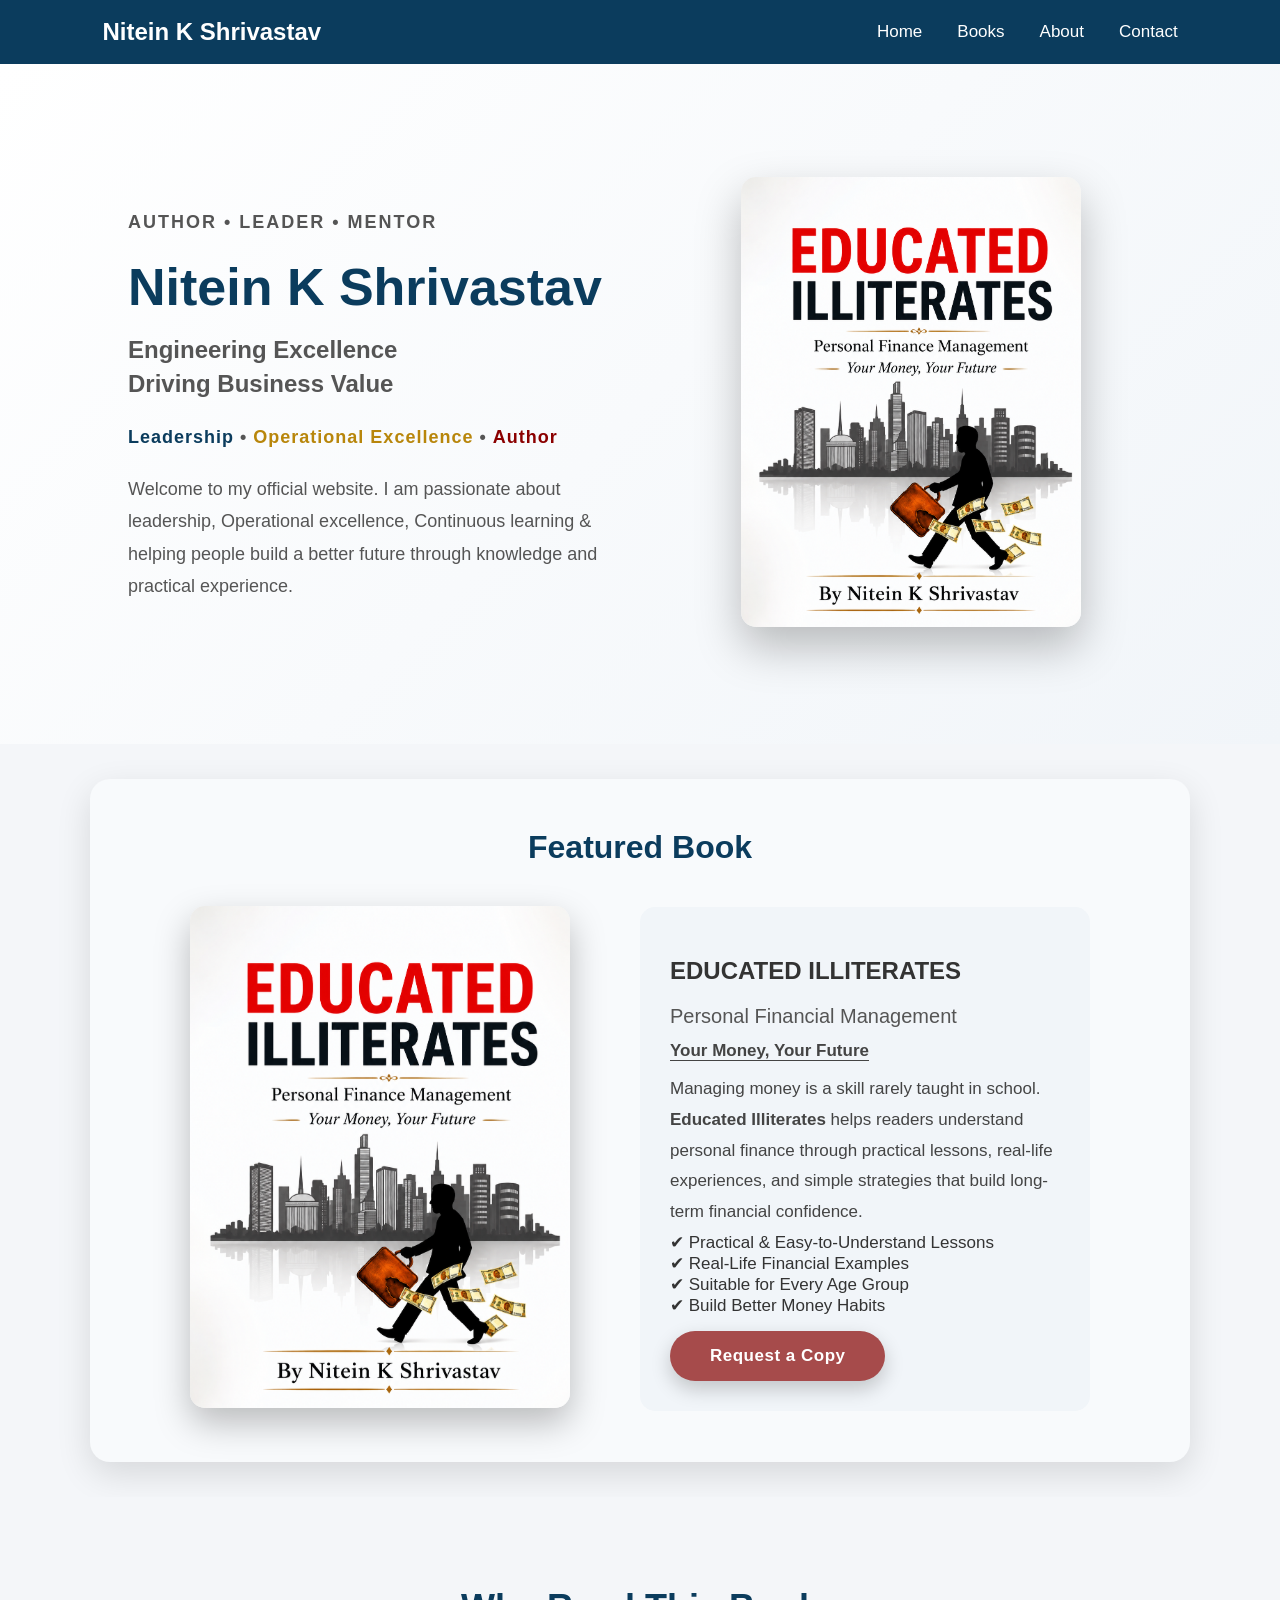
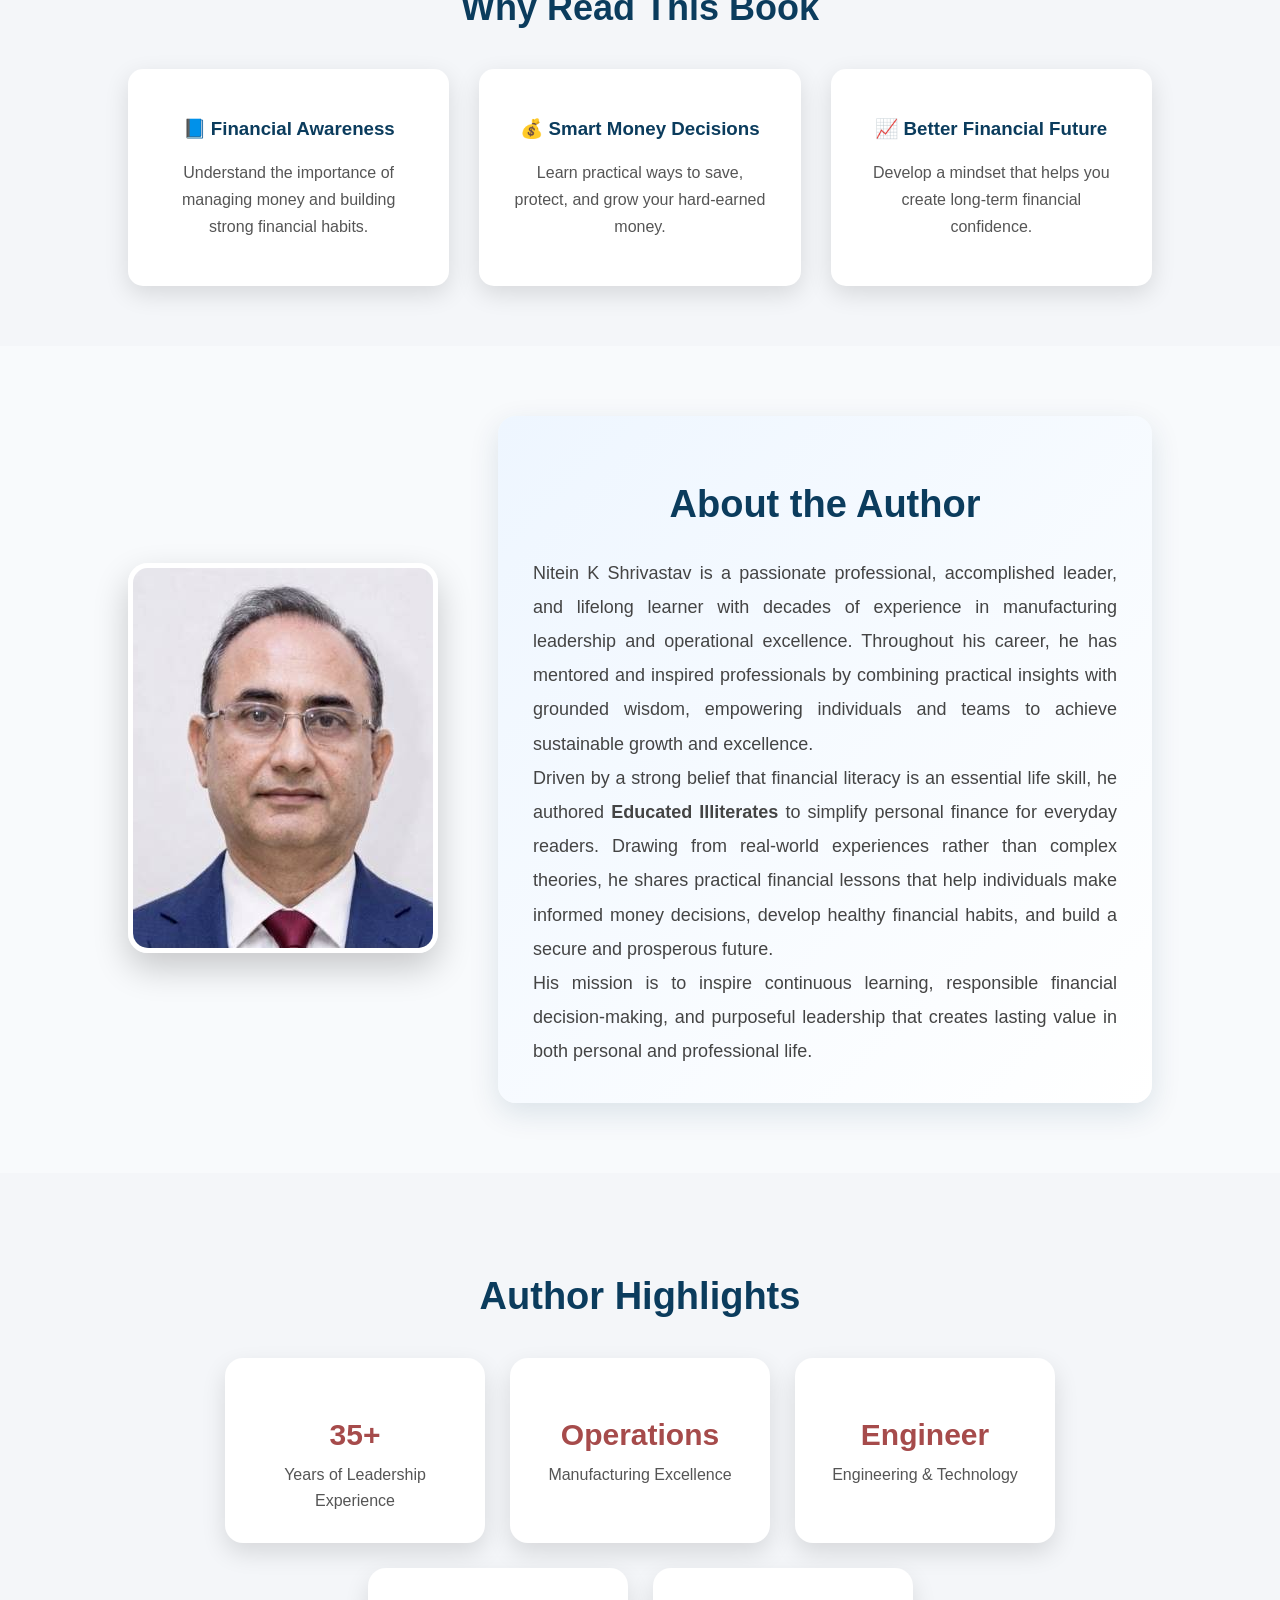
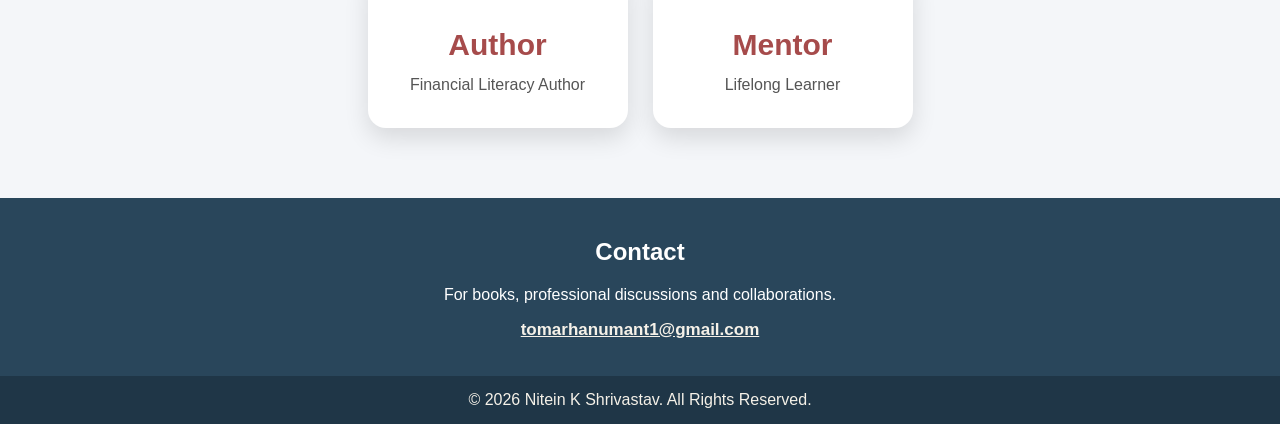
==== index.html @ b0cabf7c "Update request copy form and auto response" ====
<!DOCTYPE html>
<html lang="en">
<head>
<meta charset="UTF-8">
<meta name="viewport" content="width=device-width, initial-scale=1.0">

<title>Nitein K Shrivastav | Author Website</title>

<link rel="stylesheet" href="style.css">

</head>

<body>

<nav class="navbar">

    <div class="logo">
        <strong>Nitein K Shrivastav</strong>
    </div>

    <ul class="nav-links">
<li><a href="#home">Home</a></li>
<li><a href="#book">Books</a></li>
<li><a href="#about">About</a></li>
<li><a href="#contact">Contact</a></li>
    </ul>

</nav>


<section id="home" class="hero">

    <div class="hero-text">

        <p class="tagline">AUTHOR • LEADER • MENTOR</p>

        <h2>Nitein K Shrivastav</h2>

       <h3 class="hero-subtitle">
Engineering Excellence<br>
Driving Business Value
</h3>

<p class="hero-tags">
<span class="leadership">Leadership</span> • 
<span class="operations">Operational Excellence</span> • 
<span class="author">Author</span>
</p>

        <p>
            Welcome to my official website. I am passionate about leadership,
            Operational excellence, Continuous learning & helping people
            build a better future through knowledge and practical experience.
        </p>

    </div>

    <div class="hero-image">

        <img src="book-cover.png" alt="Educated Illiterates Book Cover">

    </div>

</section>


<section id="book" class="book-section">

<h2 class="featured-title">Featured Book</h2>

<div class="book-container">

<div class="book-image">
<img src="book-cover.png" alt="Educated Illiterates Book Cover">
</div>

<div class="book-content">

<h2>EDUCATED ILLITERATES</h2>

<h3>Personal Financial Management</h3>

<p class="book-tagline">
Your Money, Your Future
</p>

<p class="book-description">
Managing money is a skill rarely taught in school. <strong>Educated Illiterates</strong> helps readers understand personal finance through practical lessons, real-life experiences, and simple strategies that build long-term financial confidence.
</p>

<ul class="book-benefits">

<li>✔ Practical & Easy-to-Understand Lessons</li>

<li>✔ Real-Life Financial Examples</li>

<li>✔ Suitable for Every Age Group</li>

<li>✔ Build Better Money Habits</li>

</ul>

<button type="button" onclick="document.getElementById('copyRequestForm').style.display='block'">
    Request a Copy
</button>

<form id="copyRequestForm" action="https://formspree.io/f/xqpzeqqw" method="POST" class="copy-request-form">

    <h3>Request a Copy</h3>


    <label for="name">Your Name</label>
    <input type="text" id="name" name="name" required>

    <label for="email">Email Address</label>
    <input type="email" id="email" name="email" required>

    <label for="message">Message</label>
    <textarea id="message" name="message" rows="4"></textarea>

    <button type="submit">Submit Request</button>

</form>

    <div id="copySuccess" class="copy-success">
    Thank you for your request. I’ll get back to you shortly.
</div>

</div>

</div>
</section>  



<section class="why-book">

<h2>Why Read This Book</h2>

<div class="why-container">

<div class="why-card">
<h3>📘 Financial Awareness</h3>
<p>
Understand the importance of managing money and building strong financial habits.
</p>
</div>

<div class="why-card">
<h3>💰 Smart Money Decisions</h3>
<p>
Learn practical ways to save, protect, and grow your hard-earned money.
</p>
</div>

<div class="why-card">
<h3>📈 Better Financial Future</h3>
<p>
Develop a mindset that helps you create long-term financial confidence.
</p>
</div>

</div>

</section>

<section id="about" class="about">

<div class="about-container">

<div class="about-image">
<img src="author-photo.png" alt="Nitein K Shrivastav - Author">
</div>

<div class="about-content">

<h2>About the Author</h2>

<p>
Nitein K Shrivastav is a passionate professional, accomplished leader, and lifelong learner with decades of experience in manufacturing leadership and operational excellence. Throughout his career, he has mentored and inspired professionals by combining practical insights with grounded wisdom, empowering individuals and teams to achieve sustainable growth and excellence.
</p>

<p>
Driven by a strong belief that financial literacy is an essential life skill, he authored <strong>Educated Illiterates</strong> to simplify personal finance for everyday readers. Drawing from real-world experiences rather than complex theories, he shares practical financial lessons that help individuals make informed money decisions, develop healthy financial habits, and build a secure and prosperous future.
</p>

<p>
His mission is to inspire continuous learning, responsible financial decision-making, and purposeful leadership that creates lasting value in both personal and professional life.
</p>

</div>

</div>


</section>

<section class="highlights">

<h2>Author Highlights</h2>

<div class="highlight-container">

<div class="highlight-card">
<h3>35+</h3>
<p>Years of Leadership Experience</p>
</div>

<div class="highlight-card">
<h3>Operations</h3>
<p>Manufacturing Excellence</p>
</div>

<div class="highlight-card">
<h3>Engineer</h3>
<p>Engineering & Technology</p>
</div>

<div class="highlight-card">
<h3>Author</h3>
<p>Financial Literacy Author</p>
</div>

<div class="highlight-card">
<h3>Mentor</h3>
<p>Lifelong Learner</p>
</div>

</div>

</section>

<section id="contact" class="contact">

<h2>Contact</h2>

<p>
For books, professional discussions and collaborations.
</p>
<p>
    <a href="mailto:tomarhanumant1@gmail.com" class="contact-email">
        tomarhanumant1@gmail.com
    </a>
</p>
</section>


<footer>
© 2026 Nitein K Shrivastav. All Rights Reserved.
</footer>

<script>
const form = document.getElementById("copyRequestForm");
const successMessage = document.getElementById("copySuccess");

form.addEventListener("submit", async function(event) {
    event.preventDefault();

    const response = await fetch(form.action, {
        method: "POST",
        body: new FormData(form),
        headers: {
            "Accept": "application/json"
        }
    });

if (response.ok) {
    form.reset();
    form.style.display = "none";
    successMessage.style.display = "block";
}
});
</script>

</body>
</html>
---- style.css ----
body {
    overflow-x: hidden;
    font-family: Arial, sans-serif;
    margin: 0;
    background: #f4f6f9;
    color: #333;
}
/* Navigation Bar */

.navbar{
    display:flex;
    justify-content:space-between;
    align-items:center;
    padding:18px 8%;
    background:#0B3C5D;
    position:sticky;
    top:0;
    z-index:1000;
}

.logo{
    color:white;
    font-size:24px;
    font-weight:bold;
}

.nav-links{
    display:flex;
    list-style:none;
    gap:35px;
    margin:0;
    padding:0;
}

.nav-links a{
    color:white;
    text-decoration:none;
    font-size:17px;
    transition:.3s;
}

.nav-links a:hover{
    color:#FFD166;
}
@media (max-width: 768px) {

    .navbar {
        padding: 12px 18px;
    }

    .logo {
        font-size: 18px;
    }

    .nav-links {
        gap: 12px;
    }

    .nav-links a {
        font-size: 14px;
    }

}
header {
    background: #0B3C5D;
    color: white;
    padding: 35px 20px;
    text-align: center;
}

header h1 {
    font-size: 38px;
    margin: 0;
}

header p {
    font-size: 18px;
}

.hero{
    display:flex;
    align-items:center;
    justify-content:space-between;
    padding:80px 10%;
    gap:60px;
    background:linear-gradient(135deg,#ffffff,#f1f5f9);
    min-height:520px;
}

.hero-text{
    flex:1;
}

.hero-image{
    flex:1;
    text-align:center;
}

.hero-image img{
    width:340px;
    max-width:100%;
    border-radius:15px;
    box-shadow:0 20px 45px rgba(0,0,0,0.25);
    transition:0.3s;
}

.hero-image img:hover{
    transform:translateY(-8px);
}

@media (max-width: 768px) {

    .hero {
        flex-direction: column;
        padding: 50px 20px;
        gap: 30px;
    }

    .hero-image {
        width: 100%;
        display: block;
    }

    .hero-image img {
        width: 280px;
        max-width: 90%;
    }
    .hero h2 {
    font-size: 30px !important;
}
    
    .hero-subtitle {
    font-size: 16px;
    }
    
    .hero p {
    font-size: 12px;
    line-height: 1.6;
    }

}

.tagline{
    color:#B8860B;
    font-weight:bold;
    letter-spacing:2px;
    font-size:14px;
}

.hero h2{
    font-size:52px;
    color:#0B3C5D;
    margin:15px 0;
    font-weight:800;
    line-height:1.2;
}

.hero-subtitle{
    font-size:28px;
    color:#555;
    line-height:1.4;
    margin:15px 0;
    font-weight:600;
}

.hero h3{
    font-size:24px;
    color:#555;
    margin-bottom:20px;
}

.hero p{
    font-size:18px;
    line-height:1.8;
    color:#555;
    max-width:650px;
}

.hero-tags{
    color:#222;
    font-size:18px;
    font-weight:800;
    margin:20px 0;
    letter-spacing:1px;
}
.leadership{
    color:#0B3C5D;
    font-weight:bold;
}

.operations{
    color:#B8860B;
    font-weight:bold;
}

.author{
    color:#8B0000;
    font-weight:bold;
}
.hero button{
    margin-top:25px;
}

.book-section {
    background:#f8fafc;
    margin:35px auto;
    padding:50px;
    max-width:1000px;
    border-radius:20px;
    box-shadow:0 12px 35px rgba(0,0,0,0.12);
}
.featured-title{
    text-align:center;
    color:#0B3C5D;
    font-size:32px;
    margin:0 0 40px 0;
}
.featured-title{
    width:100%;
}
.book-container{
    display:flex;
    align-items:center;
    justify-content:space-between;
    gap:70px;
    max-width:900px;
    margin:0 auto;
}
.book-image{
    flex:0 0 380px;
    text-align:center;
}
.book-content{
    flex:1;
    max-width:500px;
    background:#f1f5f9;
    padding:30px;
    border-radius:15px;
}
.featured-label{
    color:#B8860B;
    font-size:15px;
    font-weight:700;
    letter-spacing:3px;
    text-transform:uppercase;
    margin-bottom:10px;
}

.book-section h3{
    font-size:20px;
    color:#555;
    font-weight:500;
    margin-bottom:1px;
}

.book-tagline{
    text-decoration: underline;
    text-underline-offset: 4px;
    font-weight:600;
    color:#A64B4B;
}
.book-section p{
    font-size:17px;
    line-height:1.8;
    color:#444;
    text-align:left;
    margin:8px 0 5px 0;
}

.why-book{
    padding:60px 10%;
    text-align:center;
    background:#f4f6f9;
}

.why-book h2{
    color:#0B3C5D;
    font-size:36px;
    margin-bottom:40px;
}

.why-container{
    display:flex;
    gap:30px;
    justify-content:center;
}

.why-card{
    background:white;
    padding:30px;
    border-radius:15px;
    box-shadow:0 8px 25px rgba(0,0,0,0.12);
    flex:1;
}

.why-card h3{
    color:#0B3C5D;
}

.why-card p{
    color:#555;
    line-height:1.7;
}

@media(max-width:768px){

    .why-container,
    .book-container,
    .about-container{
        flex-direction:column;
    }

    .book-section{
        margin:30px 15px;
        padding:25px 15px;
    }

    .book-container{
        gap:30px;
        max-width:100%;
    }

    .book-image{
        flex:0 0 auto;
        width:100%;
    }

    .book-section img{
        width:100%;
        max-width:300px;
    }

    .book-content{
        width:100%;
        box-sizing:border-box;
        padding:20px;
    }

    .featured-title{
        font-size:26px;
        margin-bottom:25px;
    }

}
.book-section img {
    width:430px;
    max-width:100%;
    border-radius:15px;
    box-shadow:0 15px 35px rgba(0,0,0,0.25);
}
@media(max-width:600px){

    .book-section img{
        width:280px;
        max-width:100%;
    }

}
.copy-request-form {
    display: none;
    margin-top: 25px;
    background: #ffffff;
    padding: 25px;
    border-radius: 15px;
    box-shadow: 0 8px 25px rgba(0,0,0,0.10);
    text-align: left;
}
.copy-success {
    display: none;
    text-align: center;
    color: #0B3C5D;
    font-weight: 600;
    line-height: 1.6;
    max-width: 320px;
    margin: 0 auto 20px auto;
}

.copy-request-form h3 {
    color: #0B3C5D;
    margin-top: 0;
    margin-bottom: 20px;
    text-align: center;
}

.copy-request-form label {
    display: block;
    margin-top: 12px;
    margin-bottom: 6px;
    font-weight: 600;
    color: #333;
}

.copy-request-form input,
.copy-request-form textarea {
    width: 100%;
    padding: 10px;
    border: 1px solid #ccc;
    border-radius: 8px;
    font-size: 16px;
    box-sizing: border-box;
}

.copy-request-form textarea {
    resize: vertical;
}

.copy-request-form button {
    margin-top: 18px;
    padding: 12px 30px;
    background: #A64B4B;
    color: white;
    border: none;
    border-radius: 25px;
    font-size: 16px;
    font-weight: bold;
    cursor: pointer;
}

.book-benefits{
    list-style:none;
    padding:0;
    margin:0;
}

.book-benefits li{
    padding:0px 0;
    color:#333;
    font-size:17px;
    font-weight:500;
}
.book-benefits li:first-child {
    padding-top: 0;
}

button {
    margin-top:15px;
    padding:15px 40px;
    background:#A64B4B;
    color:white;
    border:none;
    border-radius:30px;
    font-size:17px;
    font-weight:bold;
    cursor:pointer;
    letter-spacing:0.5px;
    box-shadow:0 8px 20px rgba(0,0,0,0.20);
    transition:0.3s;
}

button:hover {
    background:#7D2E2E;
    transform:translateY(-3px);
}

.about{
    background:#f8fafc;
    padding:70px 10%;
    text-align:center;
}

.about h2{
    font-size:38px;
    color:#0B3C5D;
    margin-bottom:30px;
}

.about p{
    max-width:900px;
    margin:auto;
    font-size:18px;
    line-height:1.9;
    color:#444;
    text-align:justify;
}

.about-container{
    display:flex;
    align-items:center;
    gap:60px;
}

.about-image{
    flex:1;
    text-align:center;
}
.about-image img{
    width:300px;
    height:380px;
    object-fit:cover;
    border-radius:20px;
    border:5px solid white;
    box-shadow:0 15px 35px rgba(0,0,0,0.20);
    transition:0.3s;
}

.about-image img:hover{
    transform:translateY(-6px);
}

.about-content{
    flex:2;
    background:linear-gradient(135deg,#eef6ff,#ffffff);
    padding:35px;
    border-radius:18px;
    box-shadow:0 10px 30px rgba(11,60,93,0.12);
}

@media(max-width:768px){

    .about-container{
        flex-direction:column;
        text-align:center;
    }

    .about p{
        text-align:left;
        font-size:16px;
        line-height:1.6;
    }

    .about-image img {
        width:250px;
        height:auto;
    }

    .about {
        padding:40px 20px;
        box-sizing:border-box;
    }

}

.highlights{
    background:#f4f6f9;
    padding:70px 10%;
    text-align:center;
}

.highlights h2{
    color:#0B3C5D;
    font-size:38px;
    margin-bottom:40px;
}

.highlight-container{
    display:flex;
    justify-content:center;
    gap:25px;
    flex-wrap:wrap;
}

.highlight-card{
    background:white;
    width:220px;
    padding:30px 20px;
    border-radius:18px;
    box-shadow:0 10px 25px rgba(0,0,0,0.12);
    transition:0.3s;
}

.highlight-card:hover{
    transform:translateY(-8px);
}

.highlight-card h3{
    color:#A64B4B;
    font-size:30px;
    margin-bottom:10px;
}

.highlight-card p{
    margin:0;
    color:#555;
    text-align:center;
    line-height:1.6;
}

.contact {
background: #29465b;
 color: white;
text-align: center;
padding: 20px 20px;
}
.contact-email {
    color: #f5f1e8;
    text-decoration: underline;
    font-weight: 600;
    font-size: 17px;
}

#book {
    scroll-margin-top: 80px;
}

footer {
    background: #1f3647;
    color: #f5f1e8;
    text-align: center;
    padding: 15px;
}

@media(max-width:600px){
    header h1 {
        font-size: 28px;
    }

    .book-section {
        margin: 15px;
    }
}
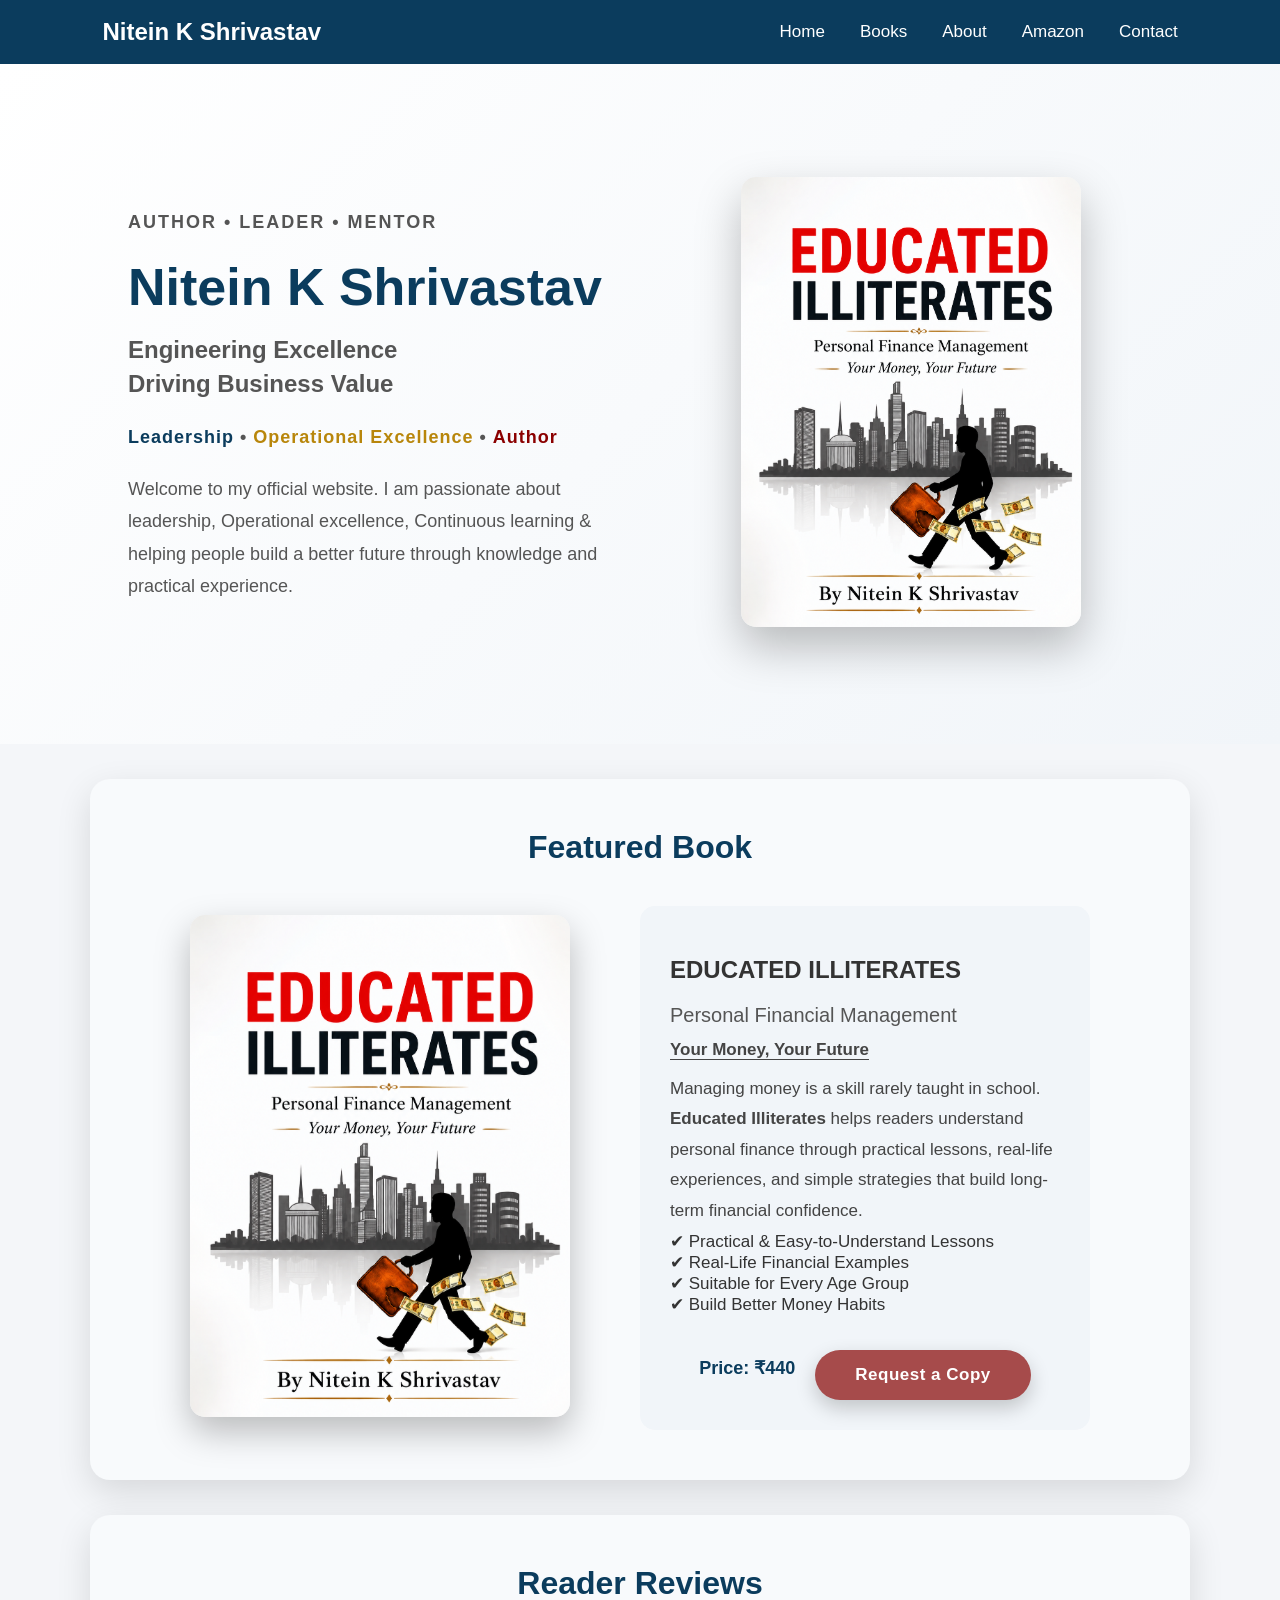
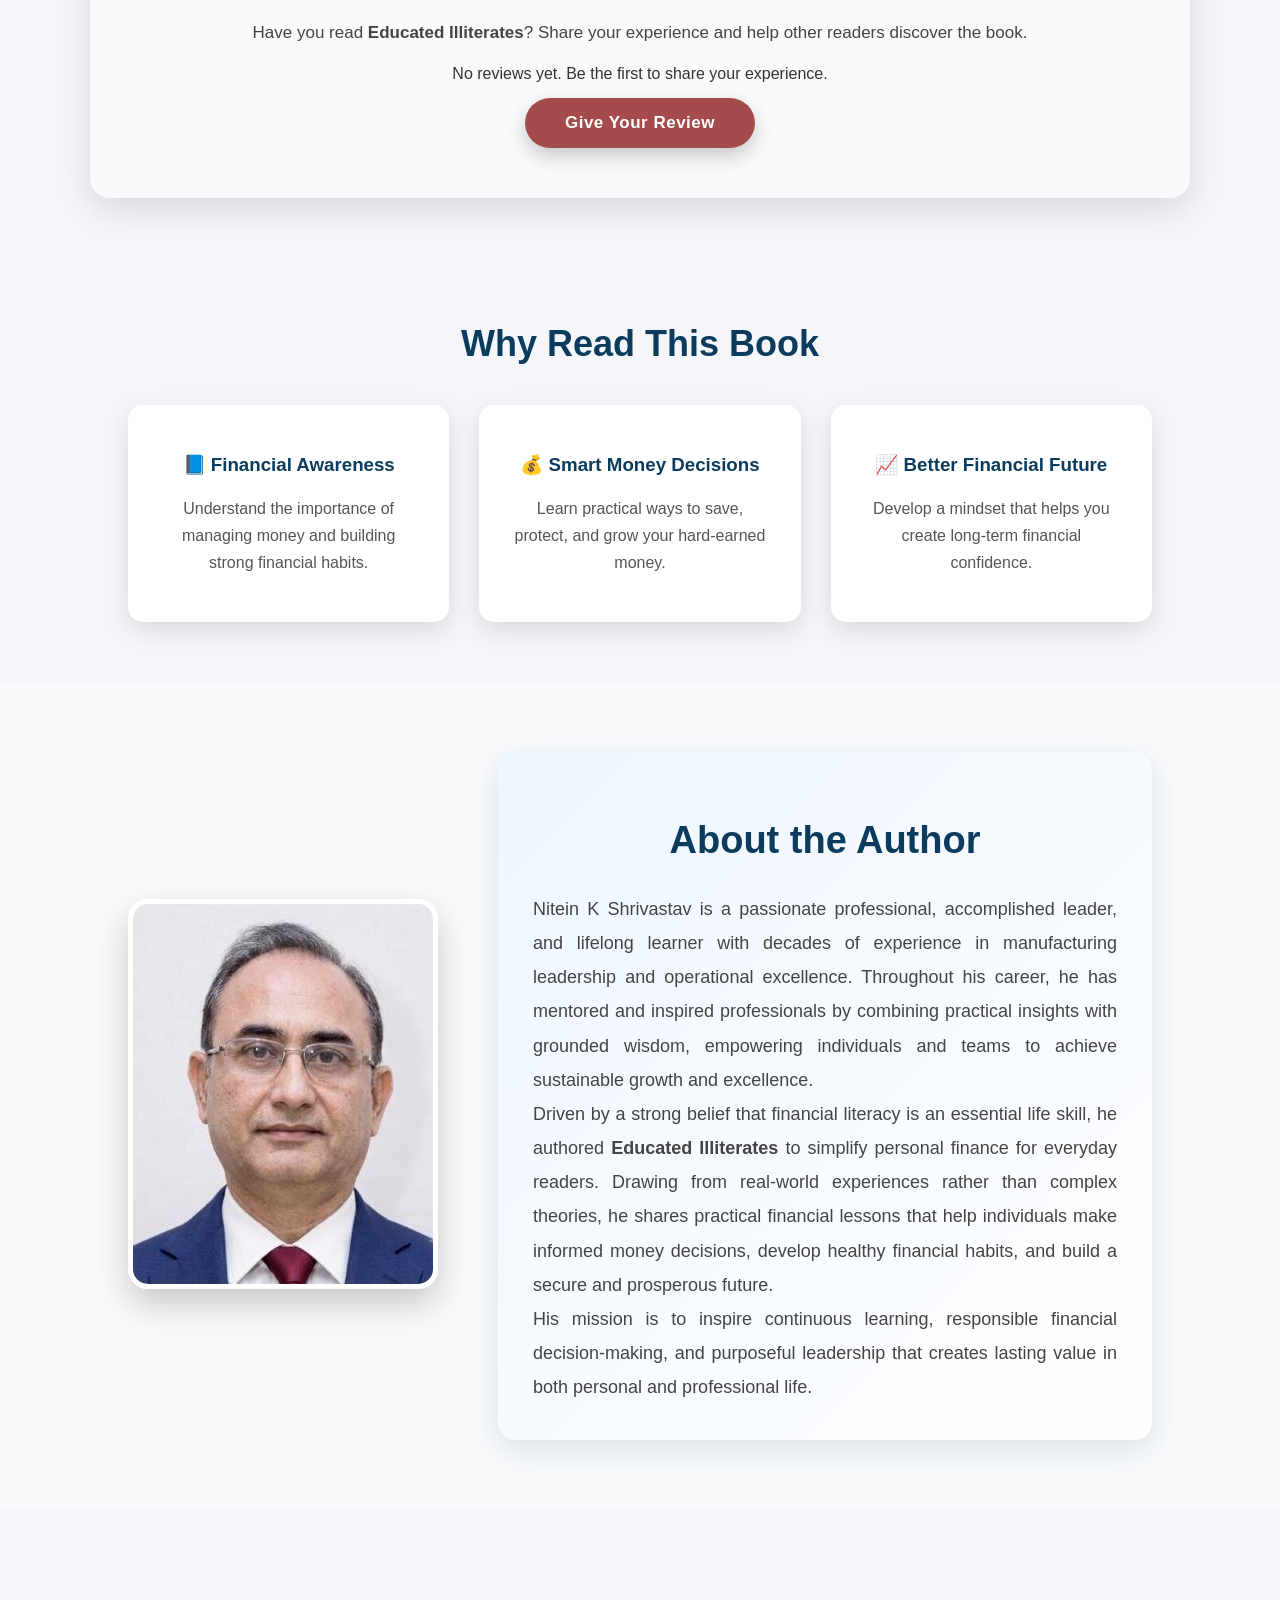
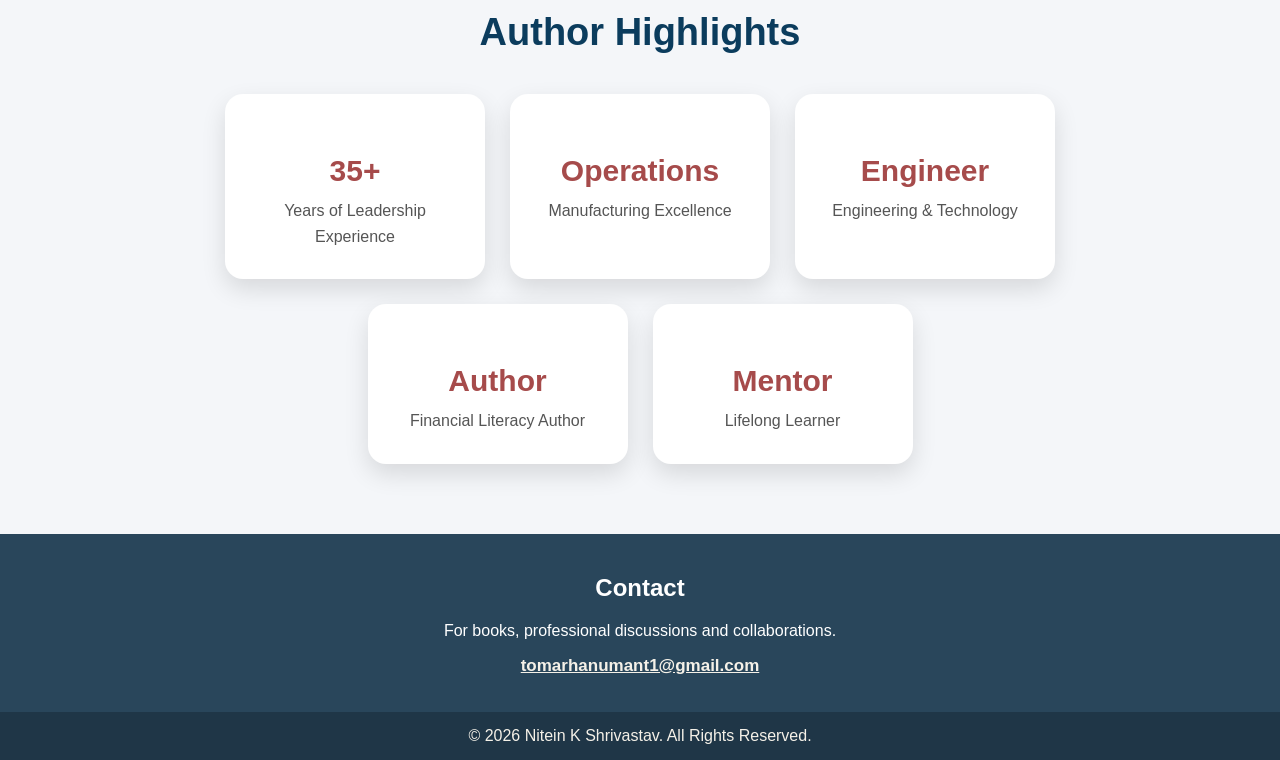
==== commit 9193fc88: "Update website design" ====
--- a/index.html
+++ b/index.html
@@ -22,6 +22,7 @@
 <li><a href="#home">Home</a></li>
 <li><a href="#book">Books</a></li>
 <li><a href="#about">About</a></li>
+<li><a href="https://www.amazon.in/Educated-Illiterates-Personal-Finance-Management-ebook/dp/B0GMXMVHQV" target="_blank">Amazon</a></li>
 <li><a href="#contact">Contact</a></li>
     </ul>
 
@@ -100,9 +101,17 @@
 
 </ul>
 
-<button type="button" onclick="document.getElementById('copyRequestForm').style.display='block'">
-    Request a Copy
-</button>
+<div class="book-action-row">
+
+    <p class="book-price">
+        Price: ₹440
+    </p>
+
+    <button type="button" onclick="document.getElementById('copyRequestForm').style.display='block'">
+        Request a Copy
+    </button>
+
+</div>
 
 <form id="copyRequestForm" action="https://formspree.io/f/xqpzeqqw" method="POST" class="copy-request-form">
 
@@ -131,6 +140,51 @@
 </div>
 </section>  
 
+<section id="reviews" class="reviews-section">
+
+    <h2>Reader Reviews</h2>
+
+    <p>
+        Have you read <strong>Educated Illiterates</strong>?
+        Share your experience and help other readers discover the book.
+    </p>
+
+    <div class="no-reviews">
+    No reviews yet. Be the first to share your experience.
+</div>
+
+    <button type="button" onclick="document.getElementById('reviewForm').style.display='block';">
+    Give Your Review
+</button>
+
+<form id="reviewForm" class="review-form" action="https://formspree.io/f/xeajezve" method="POST">
+
+    <label for="reviewName">Your Name</label>
+    <input type="text" id="reviewName" name="name" required>
+
+    <label for="reviewRating">Rating</label>
+    <select id="reviewRating" name="rating" required>
+        <option value="">Select Rating</option>
+        <option value="5">★★★★★ 5 Stars</option>
+        <option value="4">★★★★☆ 4 Stars</option>
+        <option value="3">★★★☆☆ 3 Stars</option>
+        <option value="2">★★☆☆☆ 2 Stars</option>
+        <option value="1">★☆☆☆☆ 1 Star</option>
+    </select>
+
+    <label for="reviewMessage">Your Review</label>
+    <textarea id="reviewMessage" name="message" rows="5" required></textarea>
+
+    <button type="submit">Submit Review</button>
+
+</form>
+
+<div id="reviewSuccess" class="review-success">
+    Thank you for sharing your review.<br>
+    It has been submitted for approval.
+</div>
+
+</section>
 
 
 <section class="why-book">
@@ -270,6 +324,32 @@
     successMessage.style.display = "block";
 }
 });
+
+const reviewForm = document.getElementById("reviewForm");
+const reviewSuccess = document.getElementById("reviewSuccess");
+
+reviewForm.addEventListener("submit", async function(event) {
+    event.preventDefault();
+
+    const formData = new FormData(reviewForm);
+
+    const response = await fetch(reviewForm.action, {
+        method: "POST",
+        body: formData,
+        headers: {
+            "Accept": "application/json"
+        }
+    });
+
+    if (response.ok) {
+        reviewForm.style.display = "none";
+        reviewSuccess.style.display = "block";
+        reviewForm.reset();
+    } else {
+        alert("There was a problem submitting your review. Please try again.");
+    }
+});
+
 </script>
 
 </body>
--- a/style.css
+++ b/style.css
@@ -266,7 +266,20 @@
     text-align:left;
     margin:8px 0 5px 0;
 }
-
+.book-action-row {
+    display: flex;
+    align-items: center;
+    justify-content: center;
+    gap: 20px;
+    margin-top: 20px;
+}
+
+.book-action-row .book-price {
+    margin: 0;
+    font-size: 18px;
+    font-weight: 700;
+    color: #0B3C5D;
+}
 .why-book{
     padding:60px 10%;
     text-align:center;
@@ -592,6 +605,84 @@
     scroll-margin-top: 80px;
 }
 
+.reviews-section {
+    background: #f8fafc;
+    margin: 35px auto;
+    padding: 50px;
+    max-width: 1000px;
+    border-radius: 20px;
+    box-shadow: 0 12px 35px rgba(0,0,0,0.12);
+    text-align: center;
+}
+
+.reviews-section h2 {
+    color: #0B3C5D;
+    font-size: 32px;
+    margin: 0 0 15px 0;
+}
+
+.reviews-section p {
+    font-size: 17px;
+    line-height: 1.7;
+    color: #444;
+}
+
+.review-form {
+    display: none;
+    max-width: 600px;
+    margin: 30px auto 0;
+    background: #ffffff;
+    padding: 30px;
+    border-radius: 15px;
+    box-shadow: 0 8px 25px rgba(0,0,0,0.10);
+    text-align: left;
+}
+
+.review-form label {
+    display: block;
+    margin-top: 12px;
+    margin-bottom: 6px;
+    font-weight: 600;
+    color: #333;
+}
+
+.review-form input,
+.review-form select,
+.review-form textarea {
+    width: 100%;
+    padding: 10px;
+    border: 1px solid #ccc;
+    border-radius: 8px;
+    font-size: 16px;
+    box-sizing: border-box;
+}
+
+.review-form textarea {
+    resize: vertical;
+}
+
+.review-form button {
+    display: block;
+    margin: 20px auto 0;
+    padding: 12px 30px;
+    background: #A64B4B;
+    color: white;
+    border: none;
+    border-radius: 25px;
+    font-size: 16px;
+    font-weight: bold;
+    cursor: pointer;
+}
+.review-success {
+    display: none;
+    text-align: center;
+    color: #0B3C5D;
+    font-weight: 600;
+    line-height: 1.6;
+    max-width: 400px;
+    margin: 25px auto;
+}
+
 footer {
     background: #1f3647;
     color: #f5f1e8;
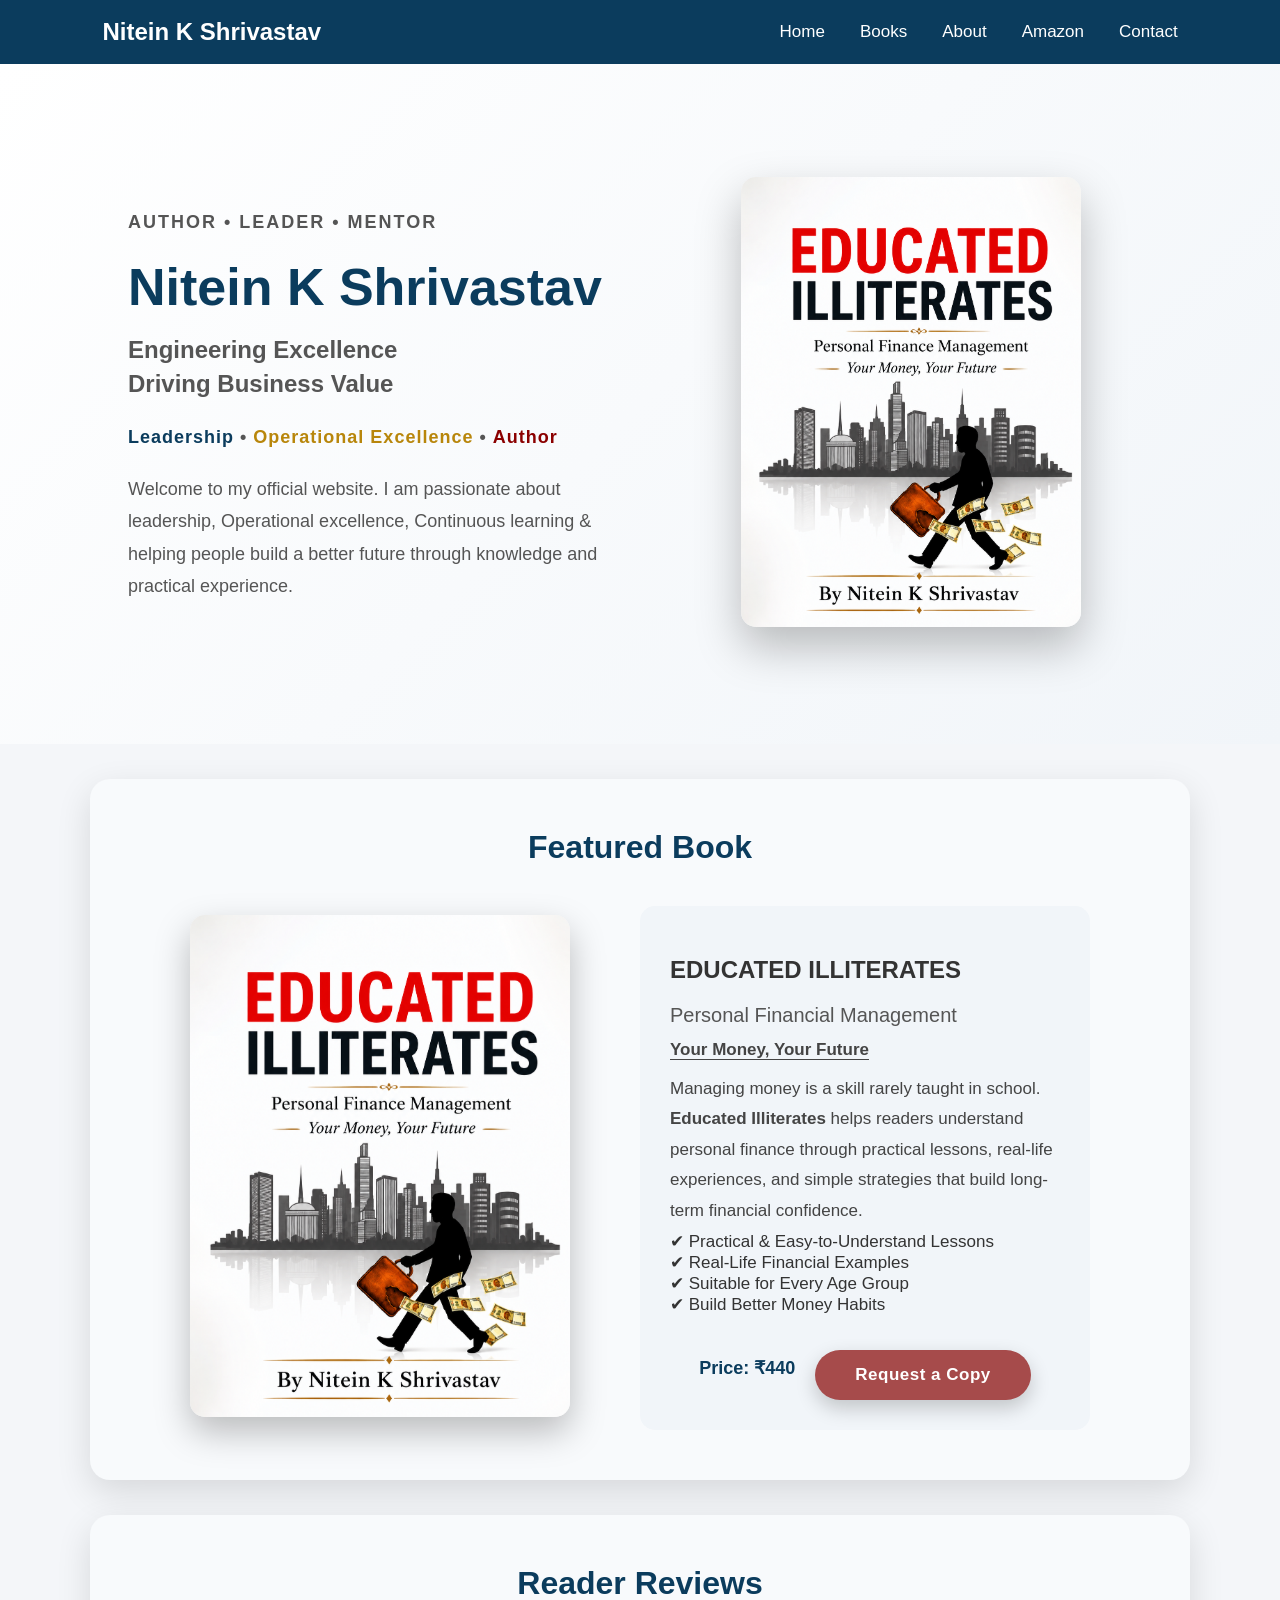
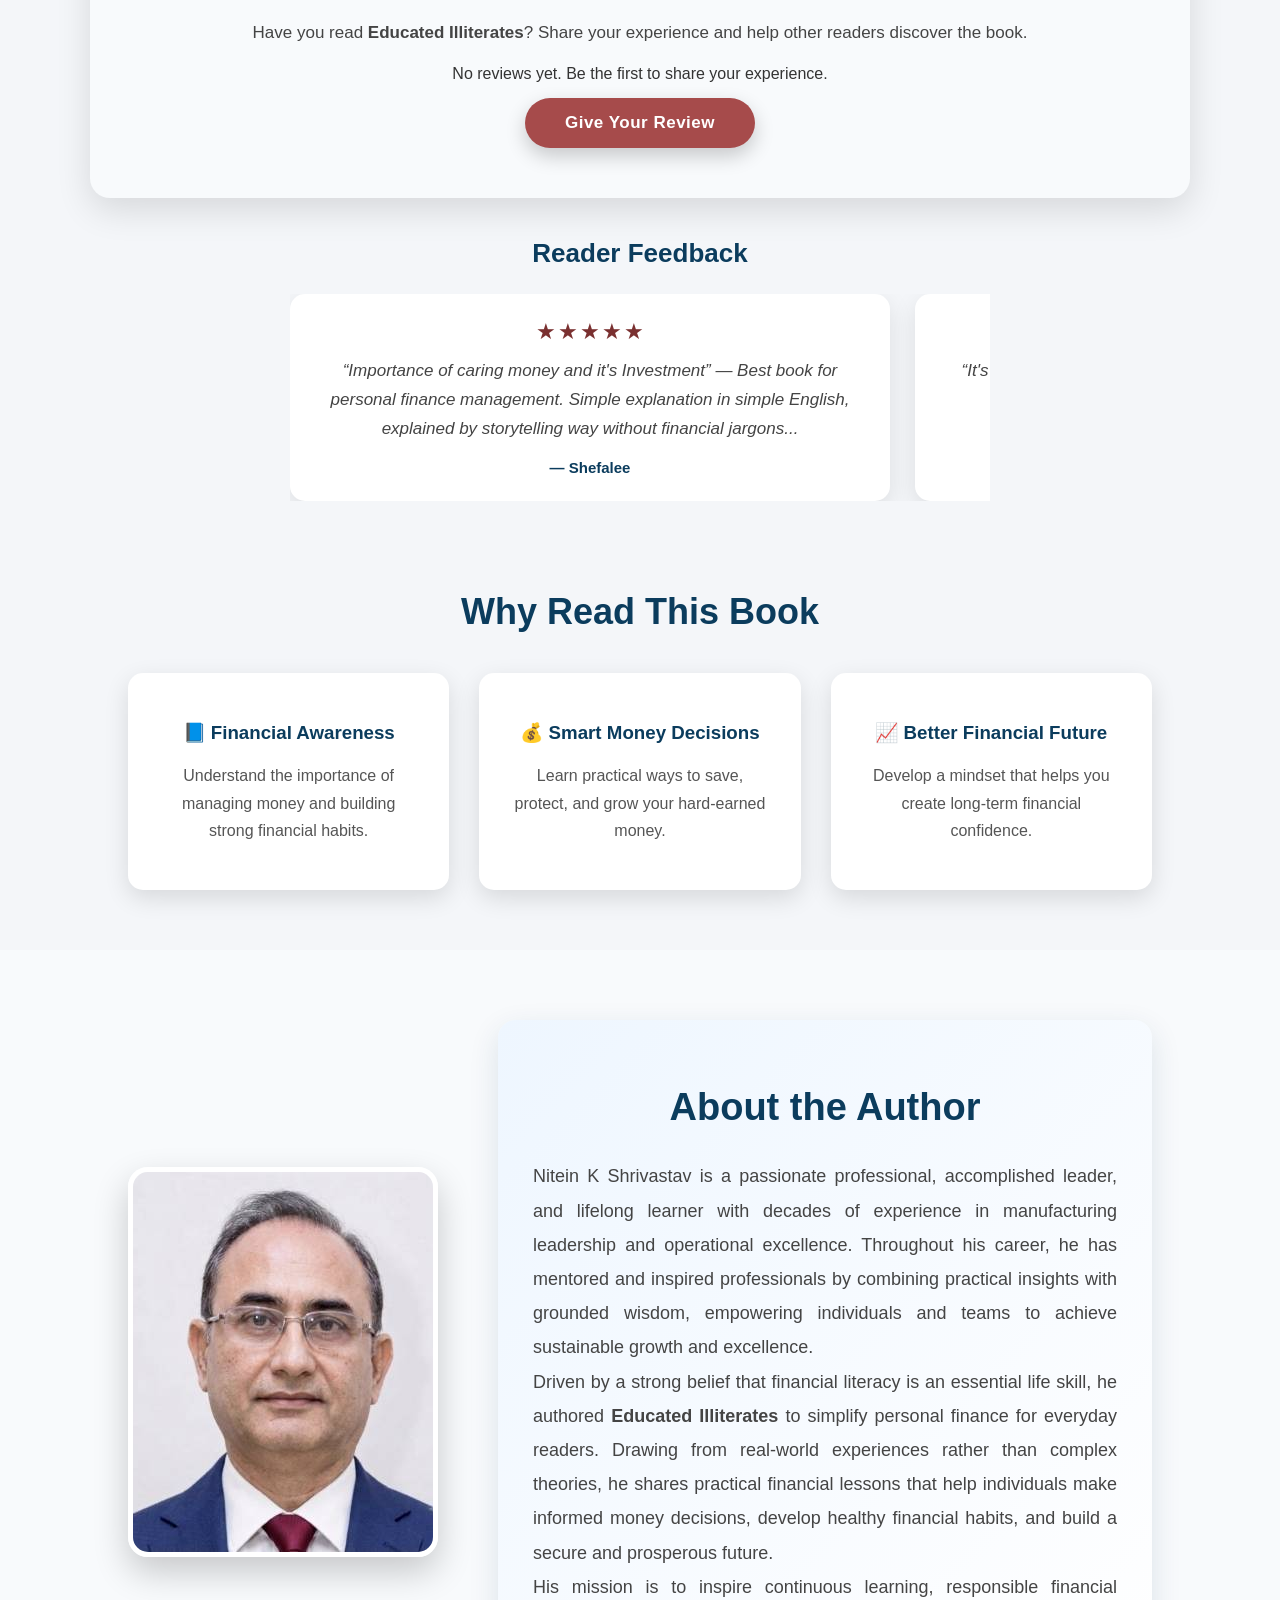
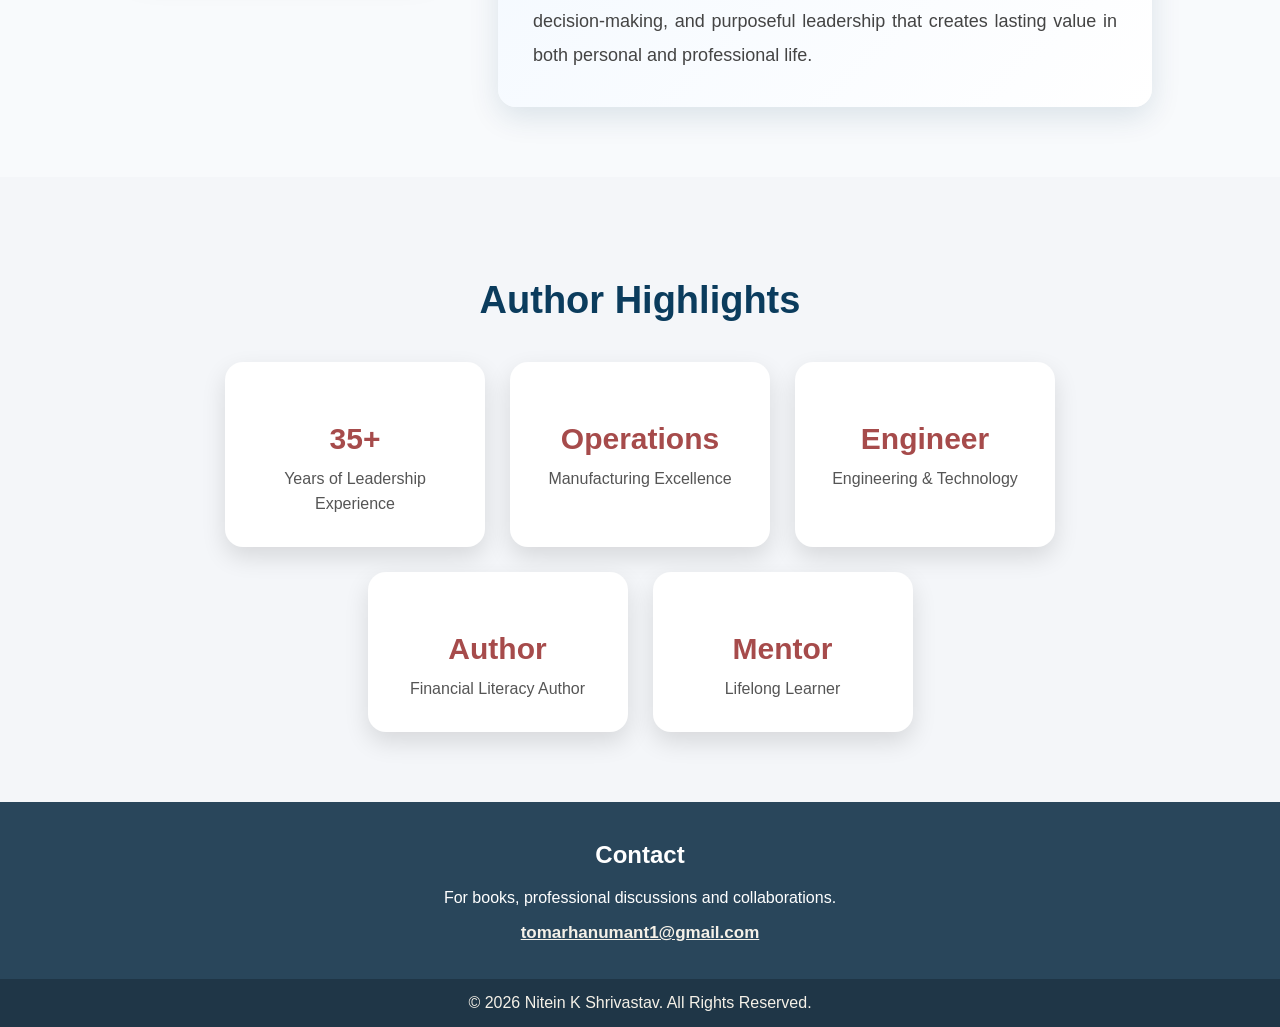
==== commit a2d77ebe: "Add approved reader feedback slider" ====
--- a/index.html
+++ b/index.html
@@ -186,6 +186,81 @@
 
 </section>
 
+<section class="approved-reviews">
+    <h3>Reader Feedback</h3>
+
+    <div class="reviews-slider">
+        <div class="reviews-track">
+
+            <div class="review-group">
+
+                <div class="review-card">
+                    <div class="review-stars">
+                        <span>★</span>
+                        <span>★</span>
+                        <span>★</span>
+                        <span>★</span>
+                        <span>★</span>
+                    </div>
+                    
+                    <p class="review-text">
+                        “Importance of caring money and it's Investment” — Best book for personal finance management. Simple explanation in simple English, explained by storytelling way without financial jargons...
+                    </p>
+                    <p class="review-author">— Shefalee</p>
+                </div>
+
+                <div class="review-card">
+                    <div class="review-stars">
+                        <span>★</span>
+                        <span>★</span>
+                        <span>★</span>
+                        <span>★</span>
+                        <span>★</span>
+                    </div>
+                    
+                    <p class="review-text">
+                        “It's very nicely elaborated information for we professionals who are busy in our field n least bothered about future investment.”
+                    </p>
+                    <p class="review-author">— Ajay Keshwani</p>
+                </div>
+
+                <div class="review-card">
+                    <div class="review-stars">
+                        <span>★</span>
+                        <span>★</span>
+                        <span>★</span>
+                        <span>★</span>
+                        <span>★</span>
+                    </div>
+                    
+                    <p class="review-text">
+                        “Excellent guide on managing Personal Investment” — Excellent, easy to understand, book on managing personal finances for people busy with routine or lacking expert knowledge on investments.
+                    </p>
+                    <p class="review-author">— Kindle Reader</p>
+                </div>
+
+                <div class="review-card">
+                    <div class="review-stars">
+                        <span>★</span>
+                        <span>★</span>
+                        <span>★</span>
+                        <span>★</span>
+                        <span>★</span>
+                    </div>
+                    <p class="review-text">
+                        “My money, My Investment” — Fabulous, Powerful guide to financial independence, praised for simplifying complex financial concepts. Helpful for financial guidance to create Wealth for future..
+                    </p>
+                    <p class="review-author">— Hanumant Tomar</p>
+                </div>
+
+            </div>
+
+            
+            </div>
+
+        </div>
+    </div>
+</section>
 
 <section class="why-book">
 
@@ -352,5 +427,17 @@
 
 </script>
 
+<script>
+document.addEventListener("DOMContentLoaded", function () {
+    const track = document.querySelector(".reviews-track");
+    const group = document.querySelector(".review-group");
+
+    if (track && group) {
+        const clone = group.cloneNode(true);
+        track.appendChild(clone);
+    }
+});
+</script>
+
 </body>
 </html>
--- a/style.css
+++ b/style.css
@@ -683,6 +683,127 @@
     margin: 25px auto;
 }
 
+.approved-reviews {
+    margin: 40px auto 0;
+    max-width: 700px;
+    text-align: center;
+}
+
+.approved-reviews h3 {
+    color: #0B3C5D;
+    font-size: 26px;
+    margin-bottom: 25px;
+}
+
+.review-card {
+    background: #ffffff;
+    padding: 25px 30px;
+    border-radius: 15px;
+    box-shadow: 0 8px 25px rgba(0,0,0,0.10);
+    text-align: center;
+}
+
+.review-stars {
+    margin-bottom: 12px;
+    display: inline-flex;
+    gap: 2px;
+}
+
+.review-stars span {
+    color: #7a3030;
+    font-size: 22px;
+    display: inline-block;
+    animation: starGlow 2.5s ease-in-out infinite;
+}
+
+.review-stars span:nth-child(1) {
+    animation-delay: 0s;
+}
+
+.review-stars span:nth-child(2) {
+    animation-delay: 0.25s;
+}
+
+.review-stars span:nth-child(3) {
+    animation-delay: 0.5s;
+}
+
+.review-stars span:nth-child(4) {
+    animation-delay: 0.75s;
+}
+
+.review-stars span:nth-child(5) {
+    animation-delay: 1s;
+}
+
+@keyframes starGlow {
+    0%, 100% {
+        color: #7a3030;
+        transform: scale(1);
+        text-shadow: none;
+    }
+
+    40% {
+        color: #A64B4B;
+        transform: scale(1.3);
+        text-shadow: 0 0 8px rgba(166, 75, 75, 0.6);
+    }
+
+    60% {
+        color: #A64B4B;
+        transform: scale(1.15);
+        text-shadow: 0 0 5px rgba(166, 75, 75, 0.4);
+    }
+}
+
+.review-text {
+    color: #444;
+    font-size: 17px;
+    line-height: 1.7;
+    font-style: italic;
+    margin: 0 0 15px;
+}
+
+.review-author {
+    color: #0B3C5D;
+    font-size: 15px;
+    font-weight: 600;
+    margin: 0;
+}
+
+.reviews-slider {
+    overflow: hidden;
+    width: 100%;
+    margin-top: 20px;
+}
+
+.reviews-track {
+    display: flex;
+    width: max-content;
+    animation: reviewScroll 45s linear infinite;
+}
+
+.review-group {
+    display: flex;
+    gap: 25px;
+    flex-shrink: 0;
+}
+
+.review-group .review-card {
+    width: 600px;
+    flex-shrink: 0;
+    box-sizing: border-box;
+}
+
+@keyframes reviewScroll {
+    from {
+        transform: translateX(0);
+    }
+
+    to {
+        transform: translateX(-50%);
+    }
+}
 footer {
     background: #1f3647;
     color: #f5f1e8;
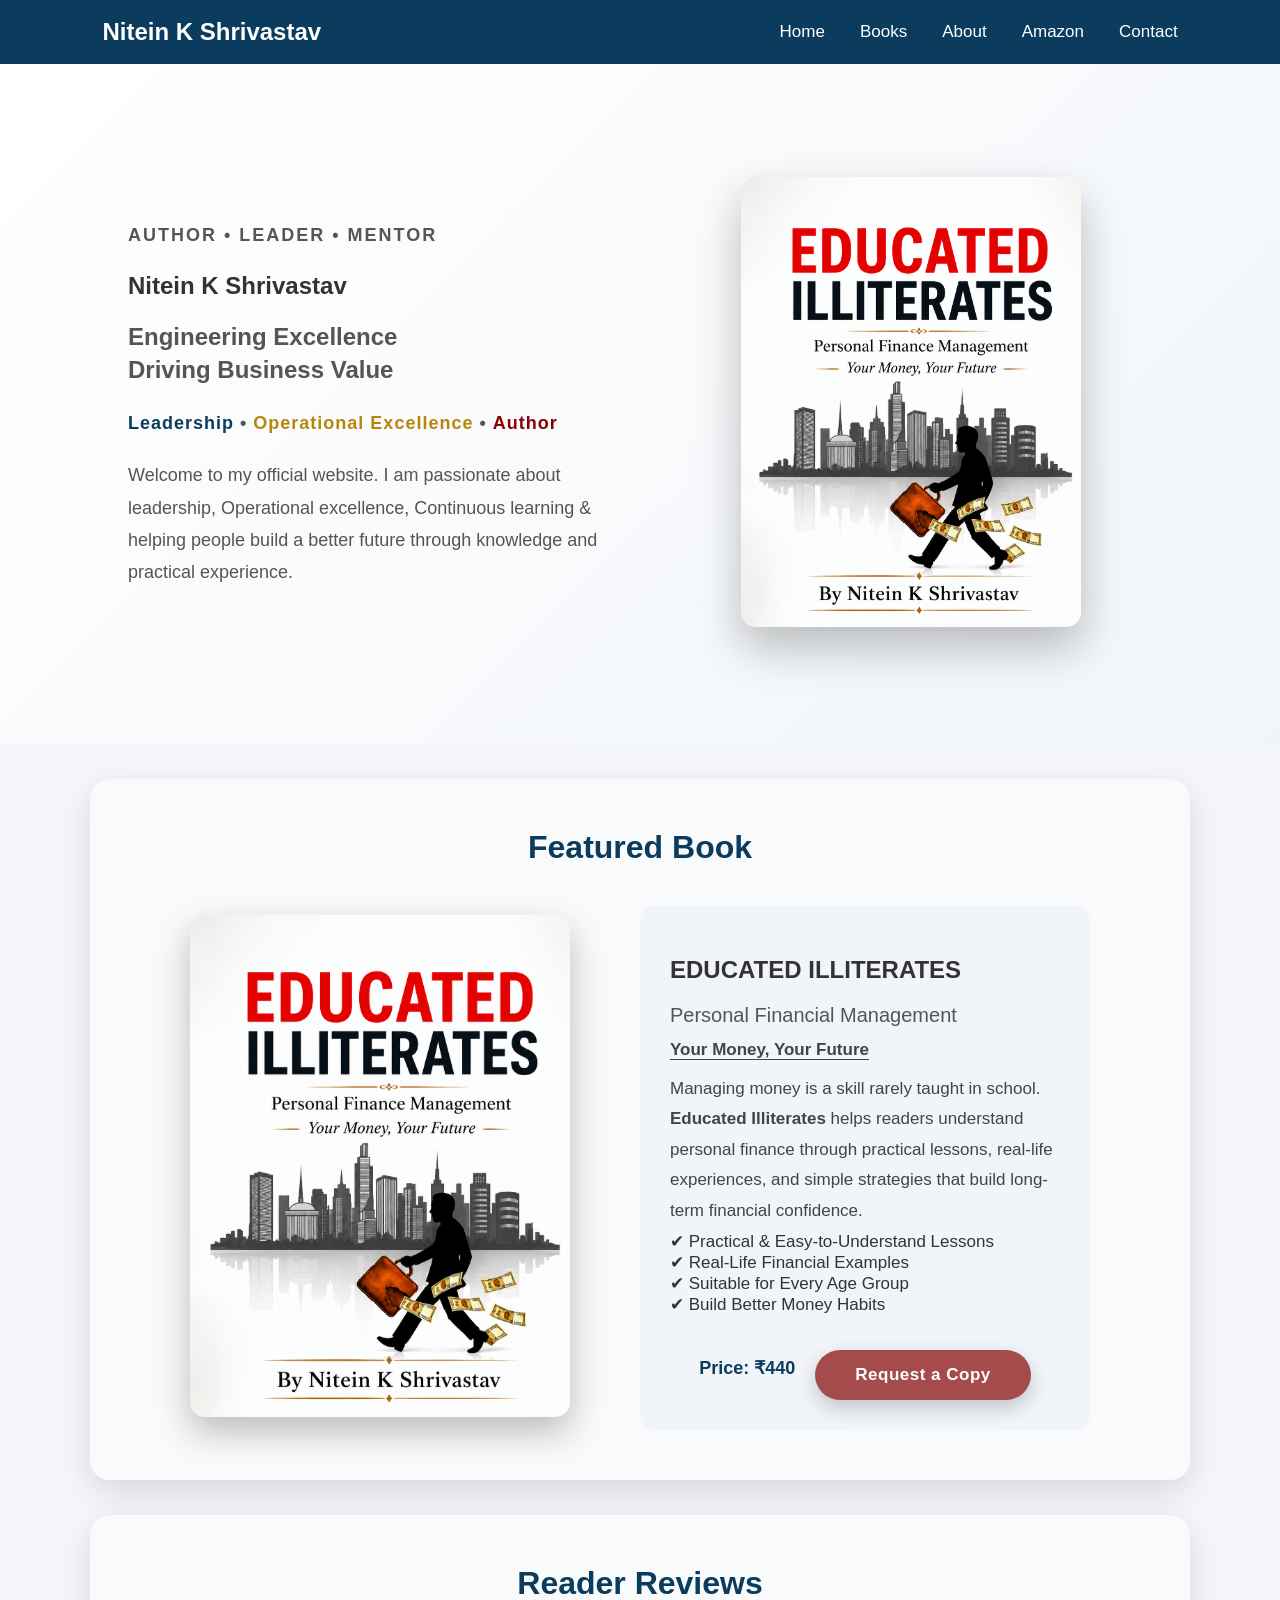
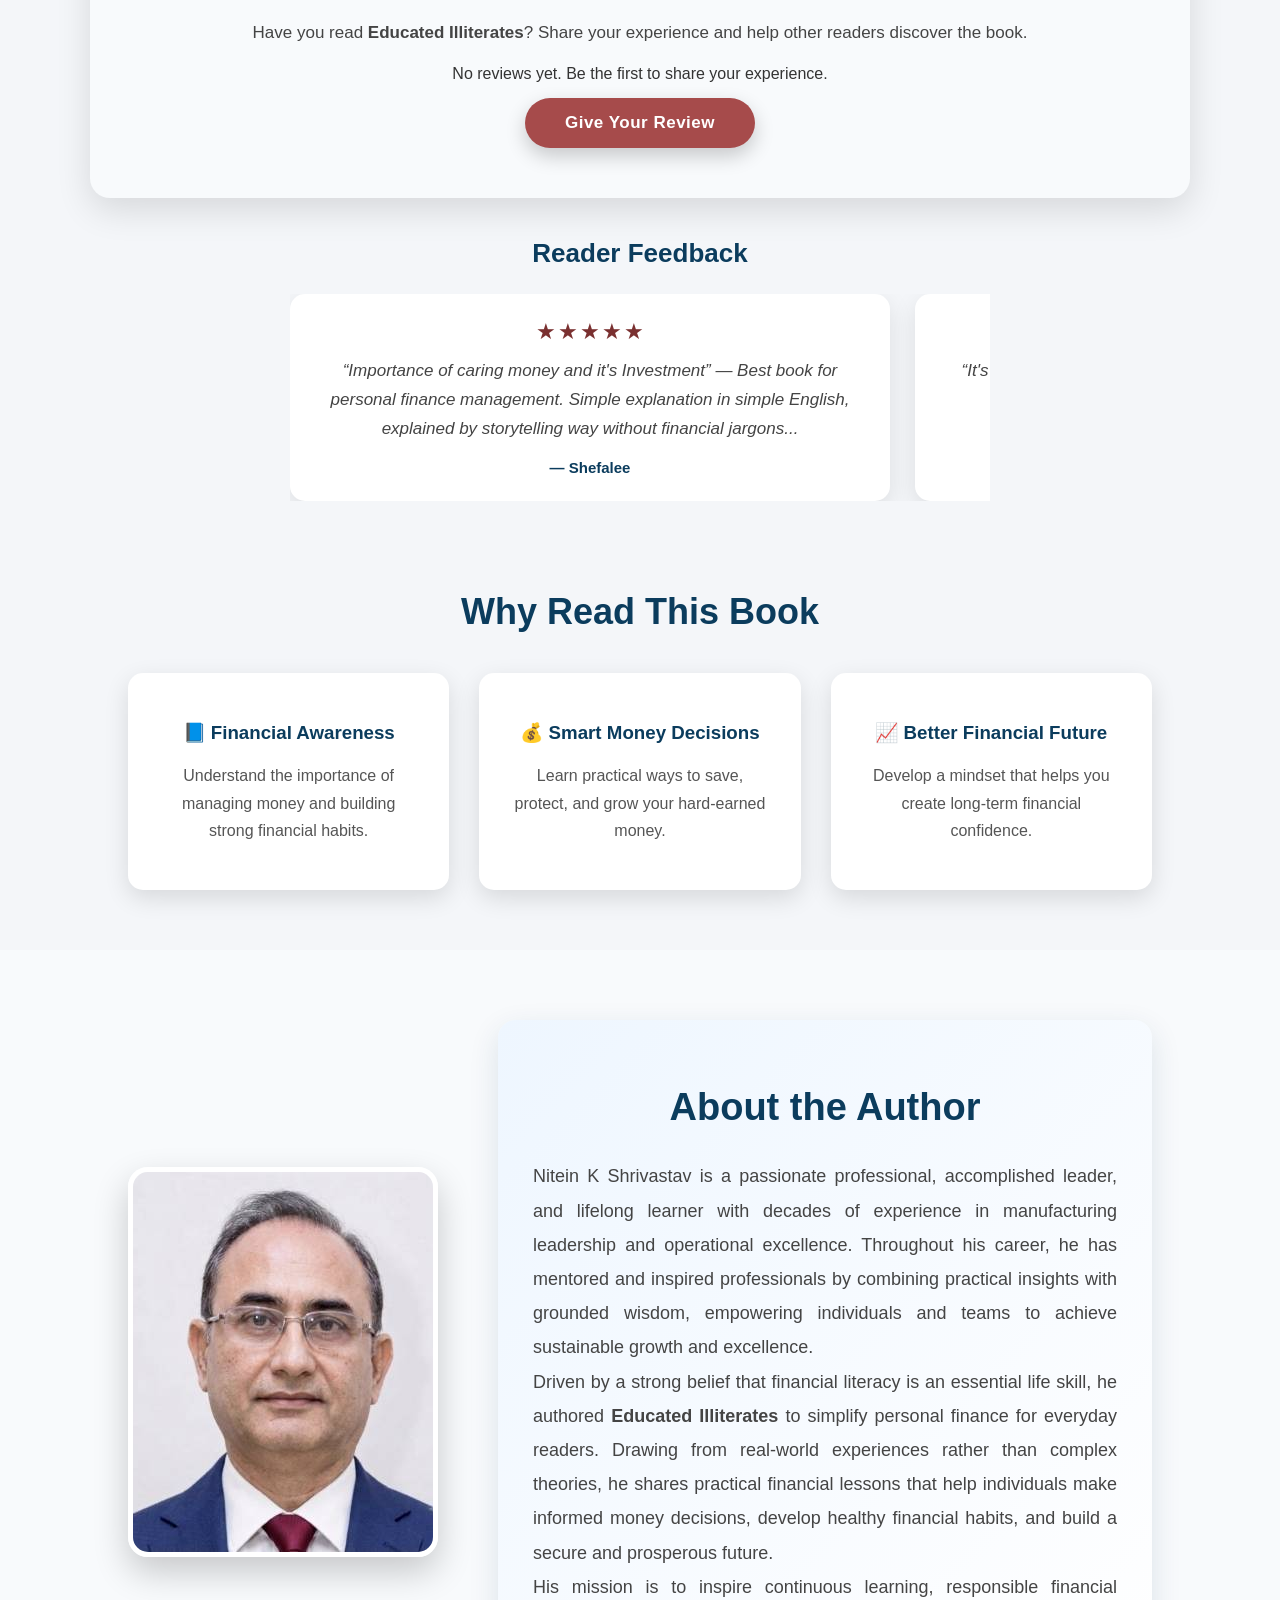
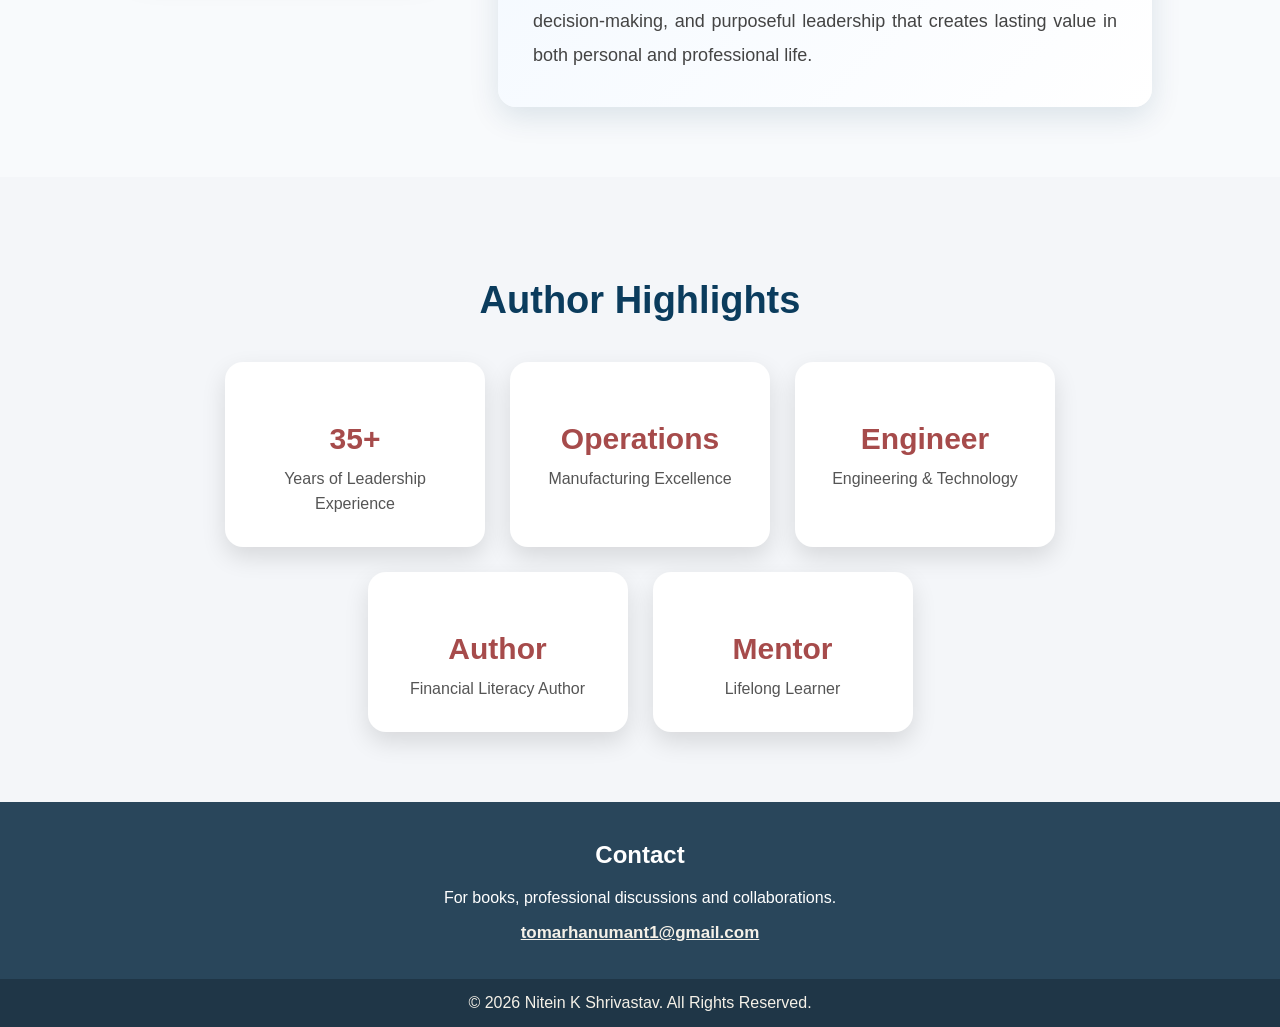
==== commit cfbd7f4a: "Add SEO metadata and sitemap" ====
--- a/index.html
+++ b/index.html
@@ -4,7 +4,17 @@
 <meta charset="UTF-8">
 <meta name="viewport" content="width=device-width, initial-scale=1.0">
 
-<title>Nitein K Shrivastav | Author Website</title>
+<title>Nitein K Shrivastav | Author, Leader & Mentor</title>
+
+<meta name="description" content="Official website of Nitein K Shrivastav, author, leader and mentor. Explore his book Educated Illiterates, focused on personal finance, financial literacy and money management.">
+
+<meta name="keywords" content="Nitein K Shrivastav, Nitein K Shrivastav author, Educated Illiterates, personal finance book, financial literacy, money management, personal finance, author website">
+
+<meta name="author" content="Nitein K Shrivastav">
+
+<meta name="robots" content="index, follow">
+
+<link rel="canonical" href="https://niteinkshrivastav.github.io/">
 
 <link rel="stylesheet" href="style.css">
 
@@ -35,7 +45,7 @@
 
         <p class="tagline">AUTHOR • LEADER • MENTOR</p>
 
-        <h2>Nitein K Shrivastav</h2>
+        <h1>Nitein K Shrivastav</h1>
 
        <h3 class="hero-subtitle">
 Engineering Excellence<br>
@@ -58,7 +68,7 @@
 
     <div class="hero-image">
 
-        <img src="book-cover.png" alt="Educated Illiterates Book Cover">
+        <img src="book-cover.png" alt="Educated Illiterates by Nitein K Shrivastav – Personal Financial Management book cover">
 
     </div>
 
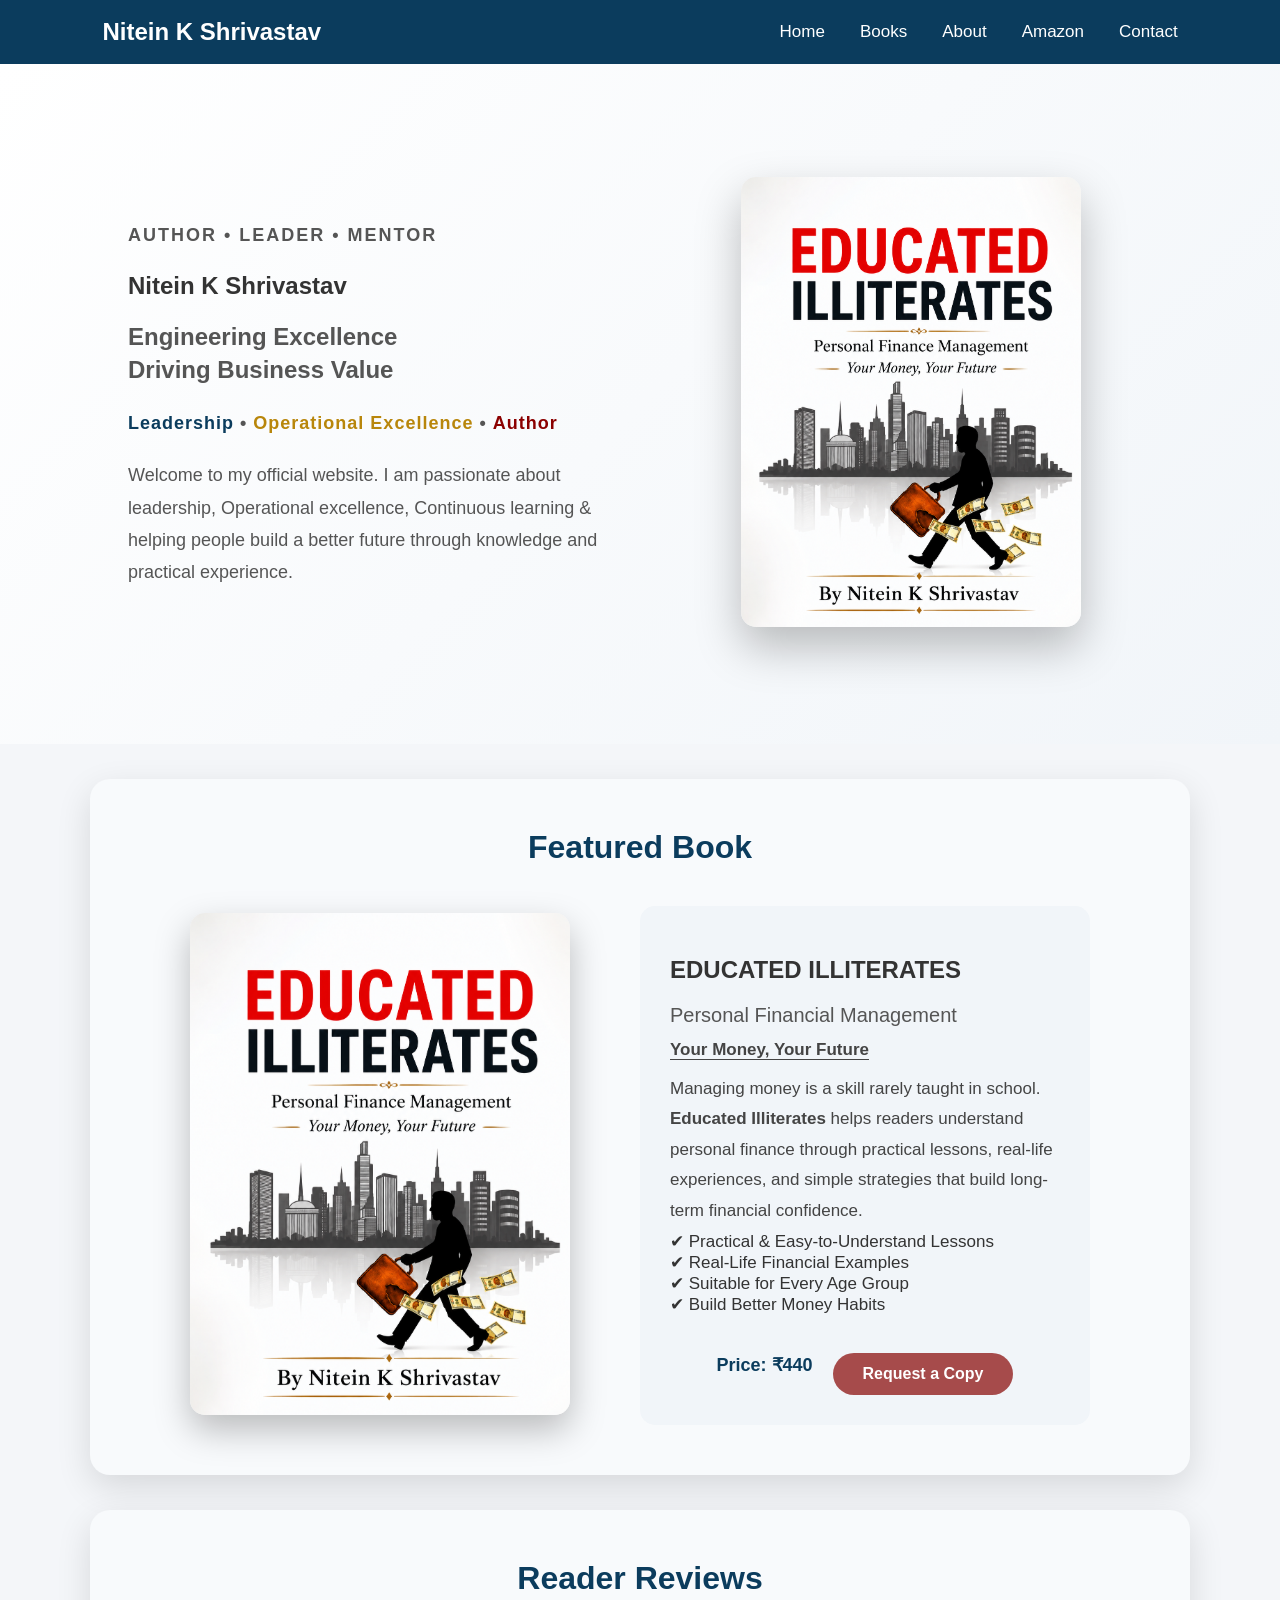
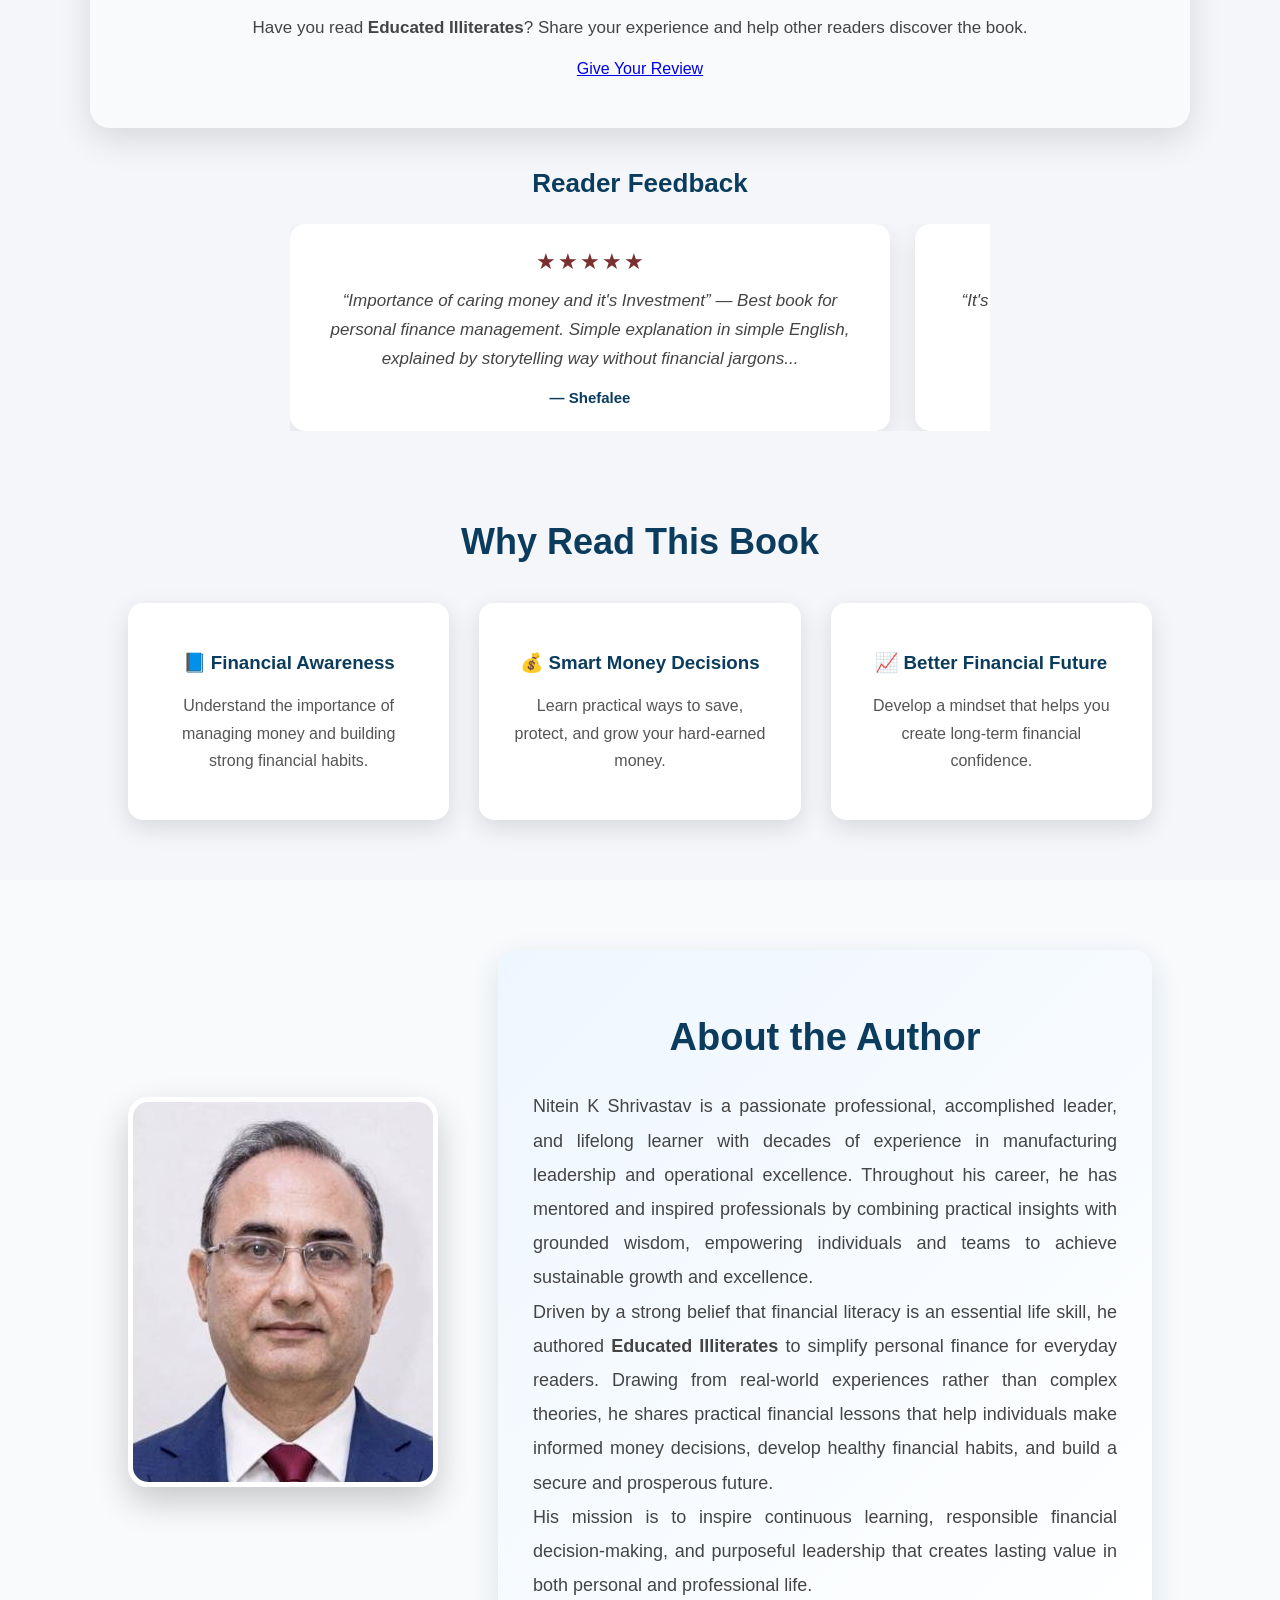
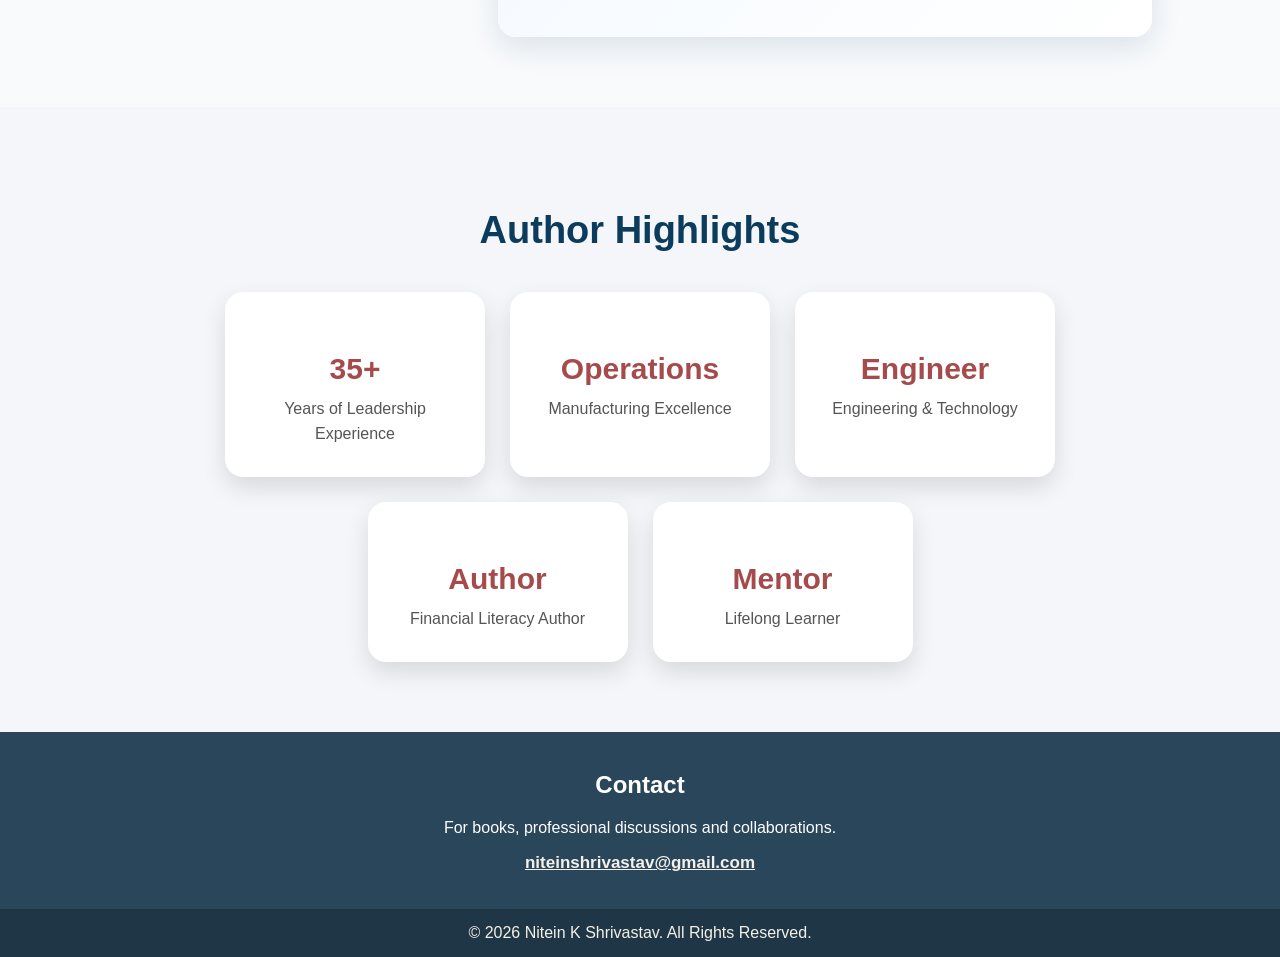
==== commit 4df026e9: "Add Tally forms and thank you page" ====
--- a/index.html
+++ b/index.html
@@ -117,32 +117,10 @@
         Price: ₹440
     </p>
 
-    <button type="button" onclick="document.getElementById('copyRequestForm').style.display='block'">
-        Request a Copy
-    </button>
-
-</div>
-
-<form id="copyRequestForm" action="https://formspree.io/f/xqpzeqqw" method="POST" class="copy-request-form">
-
-    <h3>Request a Copy</h3>
-
-
-    <label for="name">Your Name</label>
-    <input type="text" id="name" name="name" required>
-
-    <label for="email">Email Address</label>
-    <input type="email" id="email" name="email" required>
-
-    <label for="message">Message</label>
-    <textarea id="message" name="message" rows="4"></textarea>
-
-    <button type="submit">Submit Request</button>
-
-</form>
-
-    <div id="copySuccess" class="copy-success">
-    Thank you for your request. I’ll get back to you shortly.
+    <a href="https://tally.so/r/MexKzY" target="_blank" class="request-copy">
+    Request a Copy
+    </a>
+
 </div>
 
 </div>
@@ -159,13 +137,10 @@
         Share your experience and help other readers discover the book.
     </p>
 
-    <div class="no-reviews">
-    No reviews yet. Be the first to share your experience.
-</div>
-
-    <button type="button" onclick="document.getElementById('reviewForm').style.display='block';">
+
+    <a href="https://tally.so/r/xXWxZ9" target="_blank" class="give-review">
     Give Your Review
-</button>
+</a>
 
 <form id="reviewForm" class="review-form" action="https://formspree.io/f/xeajezve" method="POST">
 
@@ -377,8 +352,8 @@
 For books, professional discussions and collaborations.
 </p>
 <p>
-    <a href="mailto:tomarhanumant1@gmail.com" class="contact-email">
-        tomarhanumant1@gmail.com
+    <a href="mailto:niteinshrivastav@gmail.com" class="contact-email">
+        niteinshrivastav@gmail.com
     </a>
 </p>
 </section>
--- a/style.css
+++ b/style.css
@@ -428,7 +428,23 @@
     font-weight: bold;
     cursor: pointer;
 }
-
+.request-copy {
+    display: inline-block;
+    margin-top: 18px;
+    padding: 12px 30px;
+    background: #A64B4B;
+    color: white;
+    border: none;
+    border-radius: 25px;
+    font-size: 16px;
+    font-weight: bold;
+    cursor: pointer;
+    text-decoration: none;
+}
+
+.request-copy:hover {
+    background: #8f3f3f;
+}
 .book-benefits{
     list-style:none;
     padding:0;
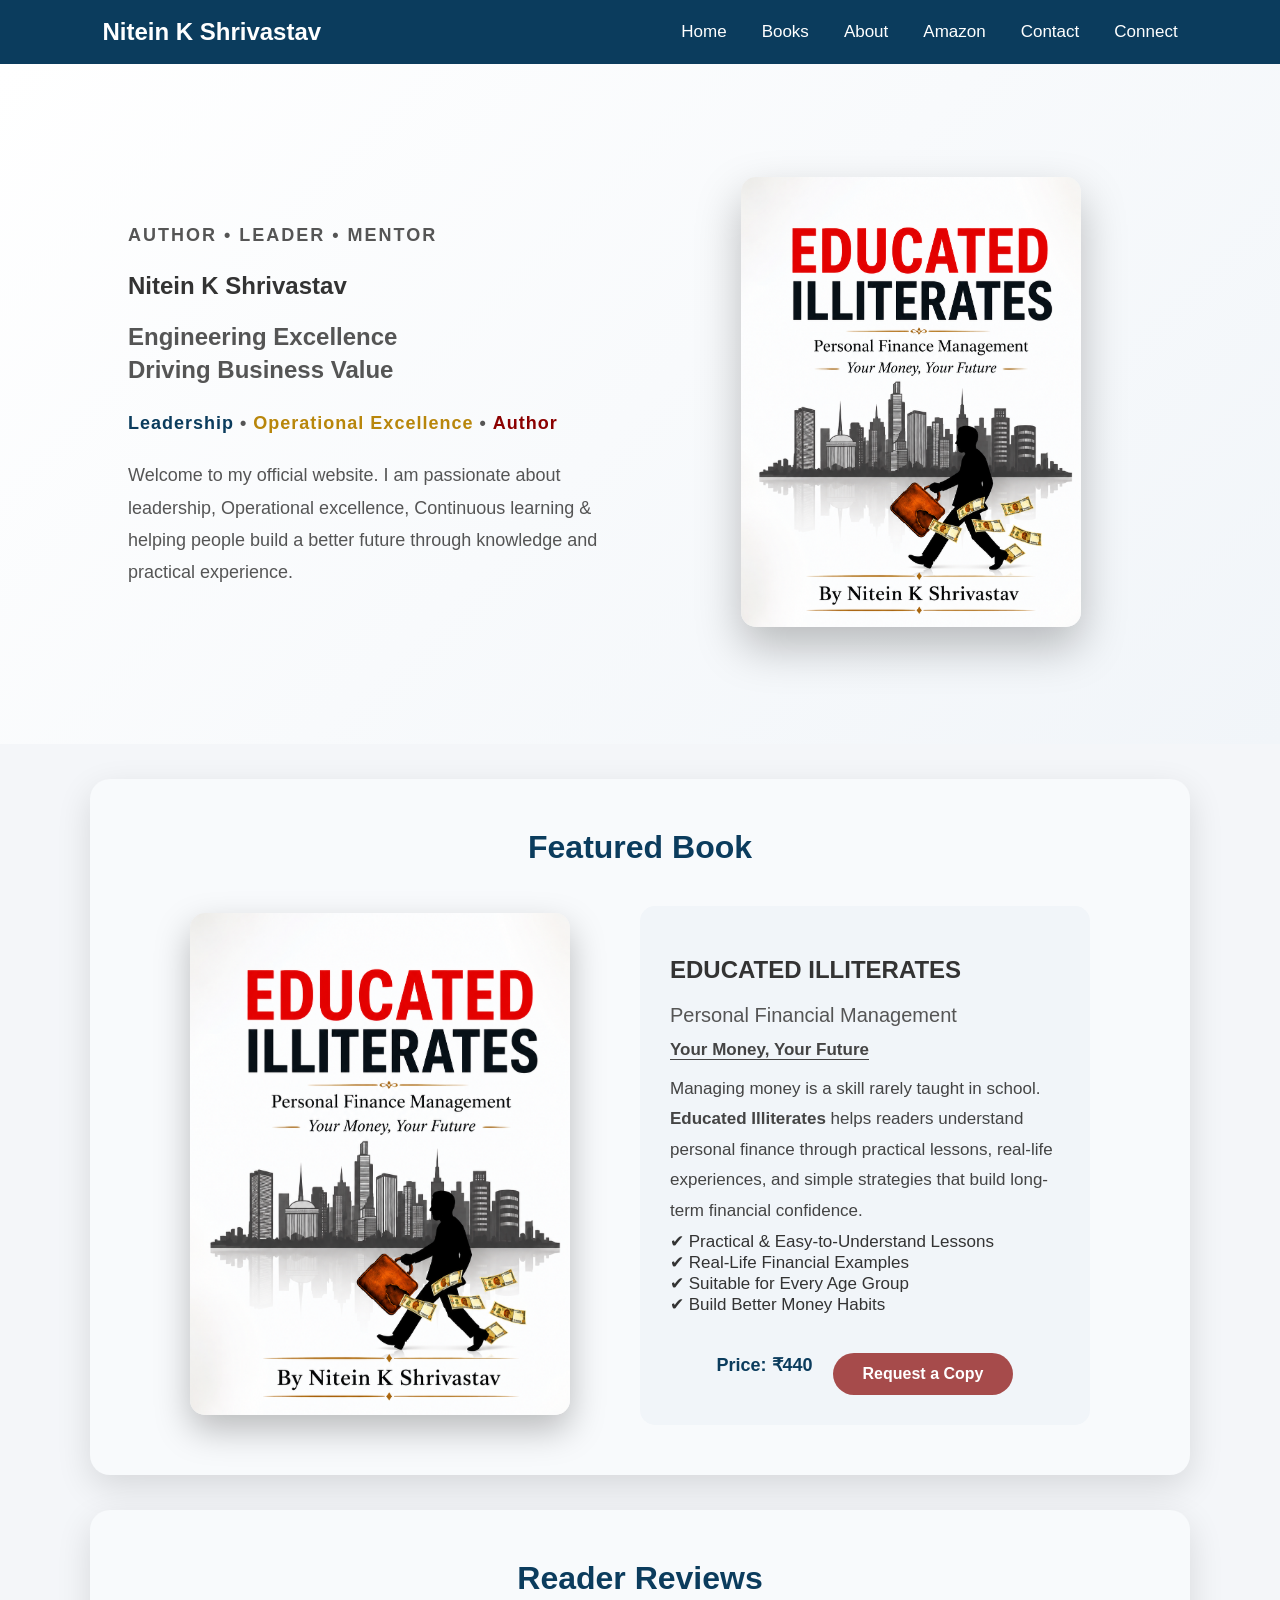
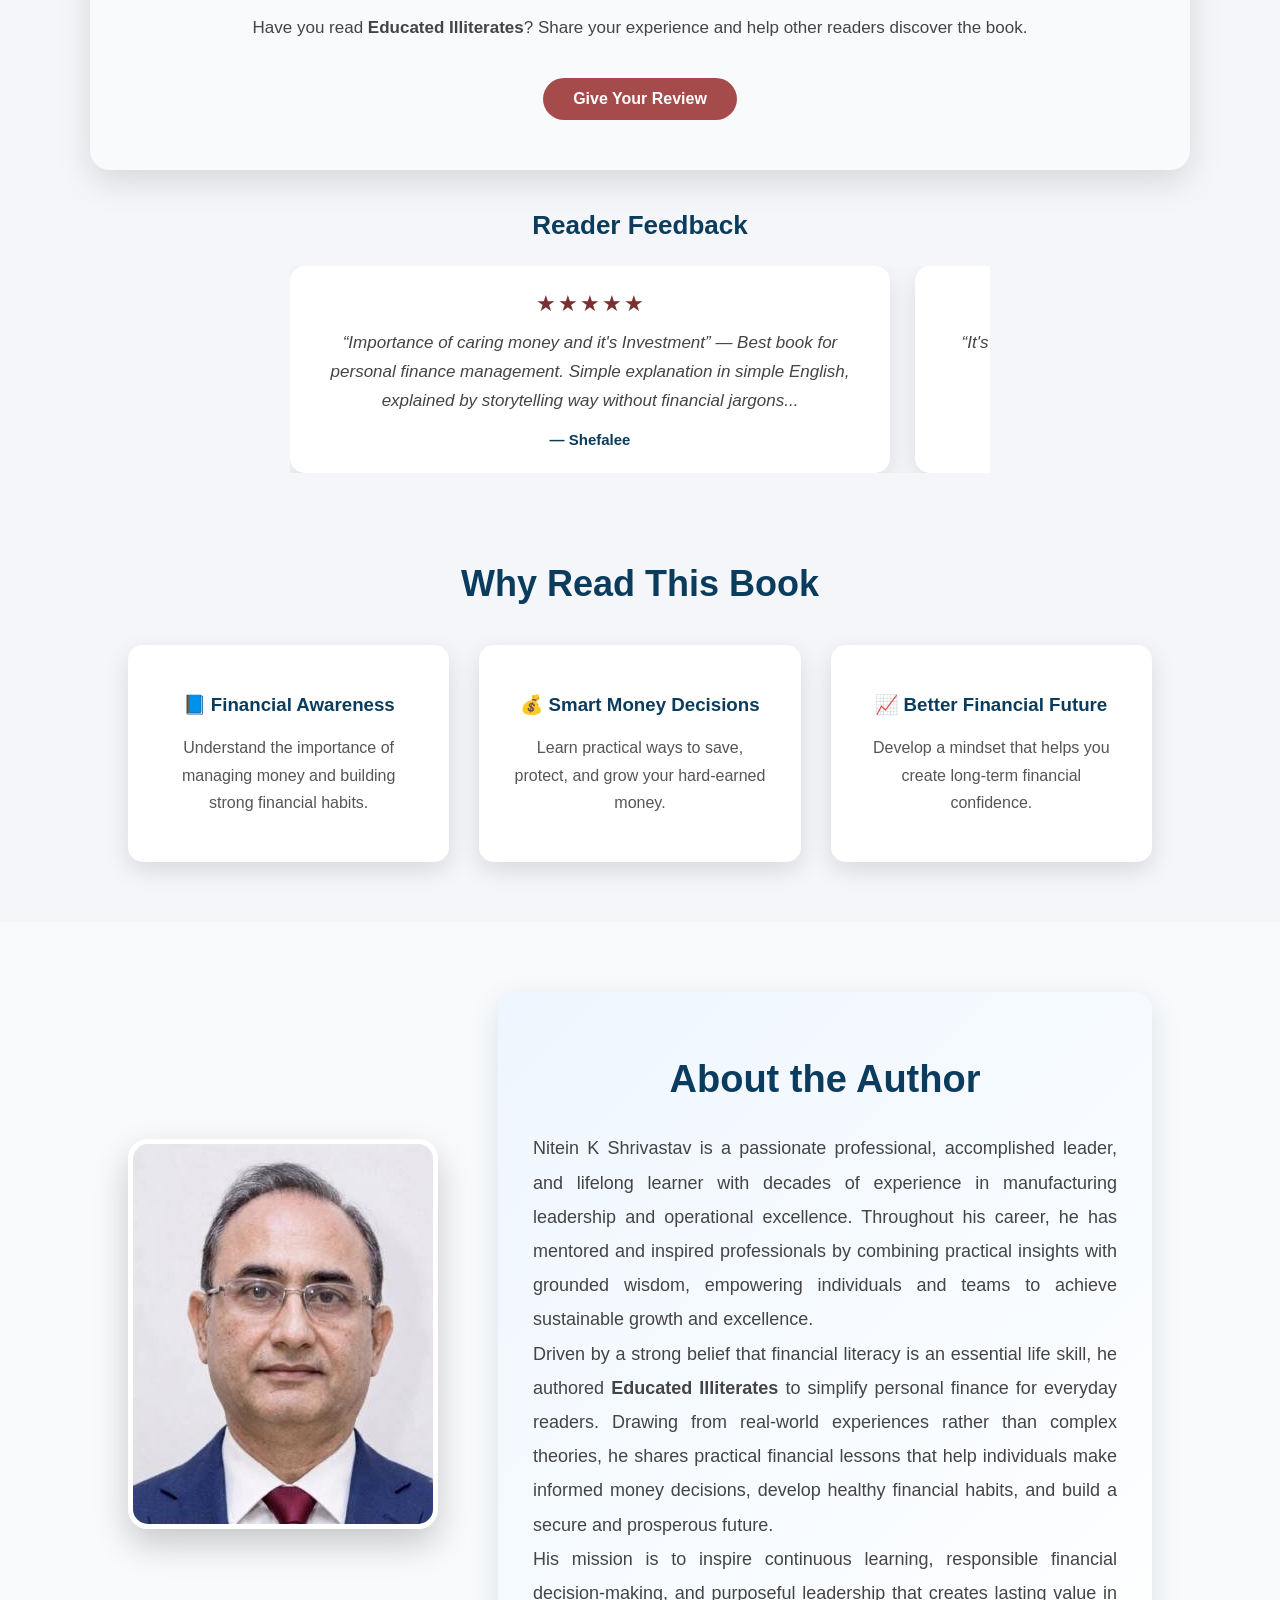
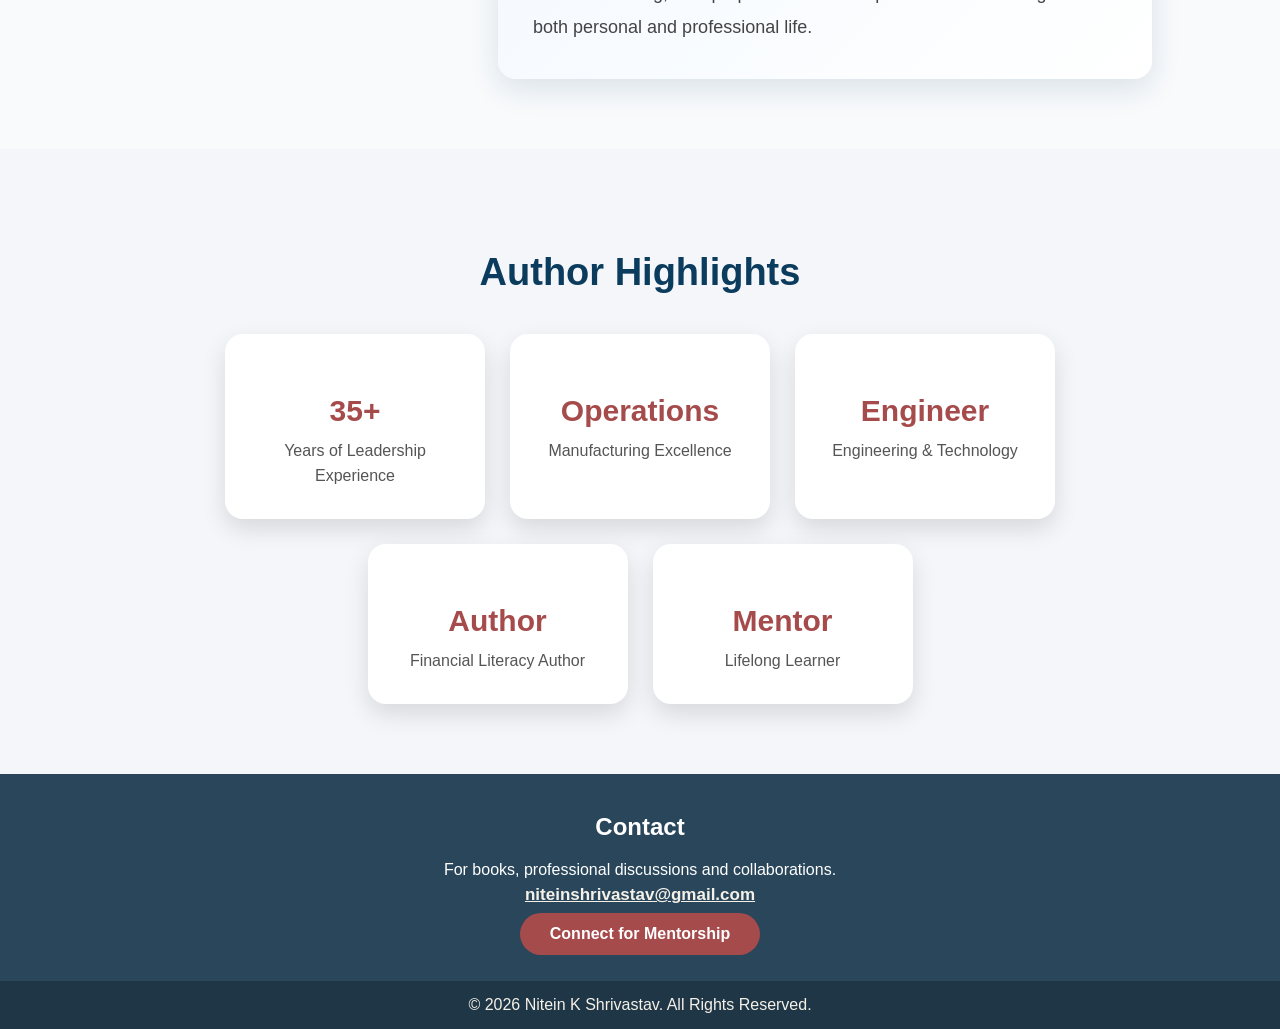
==== commit 90918d3f: "Add mentorship connection and pricing" ====
--- a/index.html
+++ b/index.html
@@ -34,6 +34,7 @@
 <li><a href="#about">About</a></li>
 <li><a href="https://www.amazon.in/Educated-Illiterates-Personal-Finance-Management-ebook/dp/B0GMXMVHQV" target="_blank">Amazon</a></li>
 <li><a href="#contact">Contact</a></li>
+<li><a href="https://tally.so/r/1AaPGb" target="_blank">Connect</a></li>
     </ul>
 
 </nav>
@@ -349,13 +350,21 @@
 <h2>Contact</h2>
 
 <p>
-For books, professional discussions and collaborations.
-</p>
+    For books, professional discussions and collaborations.
+</p>
+
 <p>
     <a href="mailto:niteinshrivastav@gmail.com" class="contact-email">
         niteinshrivastav@gmail.com
     </a>
 </p>
+
+<p>
+    <a href="https://tally.so/r/1AaPGb" target="_blank" class="mentorship-button">
+        Connect for Mentorship
+    </a>
+</p>
+
 </section>
 
 
--- a/style.css
+++ b/style.css
@@ -443,6 +443,23 @@
 }
 
 .request-copy:hover {
+    background: #8f3f3f;
+}
+.give-review {
+    display: inline-block;
+    margin-top: 18px;
+    padding: 12px 30px;
+    background: #A64B4B;
+    color: white;
+    border: none;
+    border-radius: 25px;
+    font-size: 16px;
+    font-weight: bold;
+    cursor: pointer;
+    text-decoration: none;
+}
+
+.give-review:hover {
     background: #8f3f3f;
 }
 .book-benefits{
@@ -480,6 +497,23 @@
     background:#7D2E2E;
     transform:translateY(-3px);
 }
+.mentorship-button {
+    display: inline-block;
+    margin-top: 10px;
+    padding: 12px 30px;
+    background: #A64B4B;
+    color: white;
+    border: none;
+    border-radius: 25px;
+    font-size: 16px;
+    font-weight: bold;
+    cursor: pointer;
+    text-decoration: none;
+}
+
+.mentorship-button:hover {
+    background: #8f3f3f;
+}
 
 .about{
     background:#f8fafc;
@@ -616,7 +650,13 @@
     font-weight: 600;
     font-size: 17px;
 }
-
+.contact p {
+    margin: 6px 0;
+}
+
+.contact .mentorship-button {
+    margin-top: 2px;
+}
 #book {
     scroll-margin-top: 80px;
 }
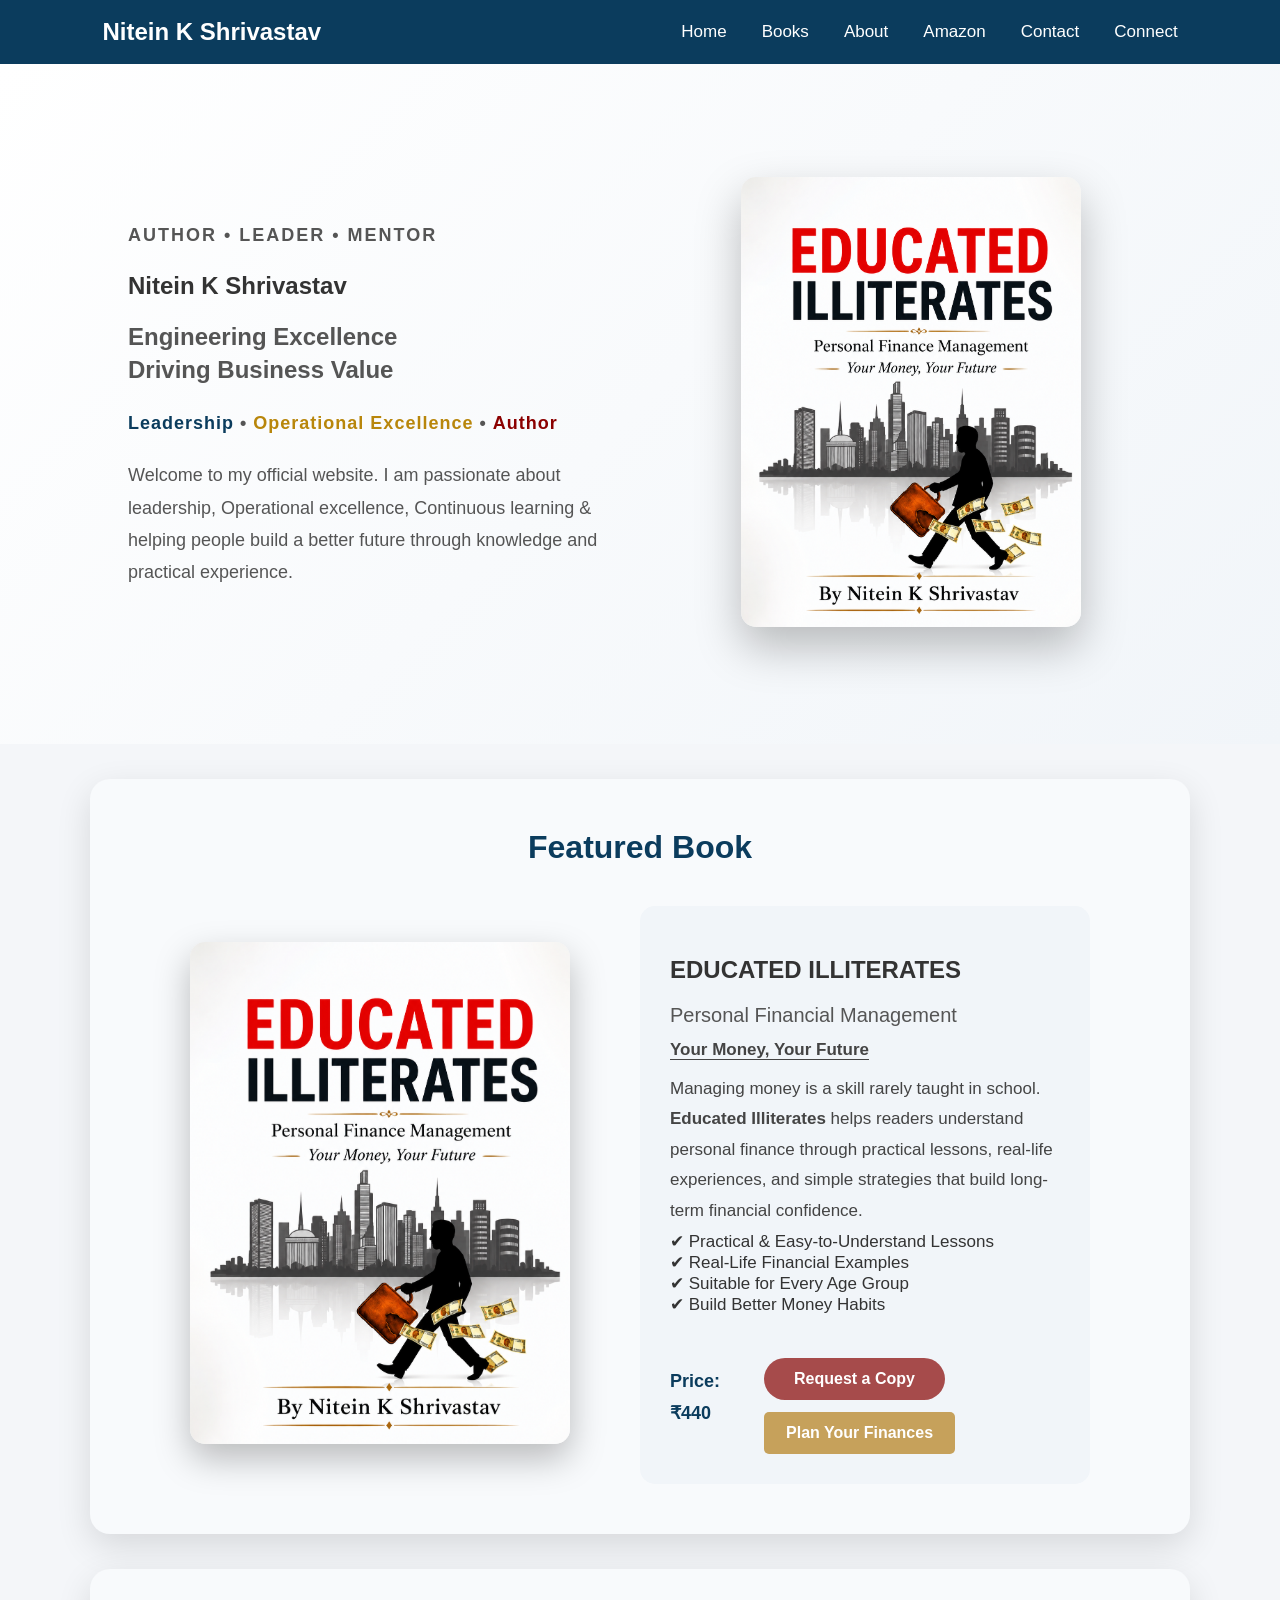
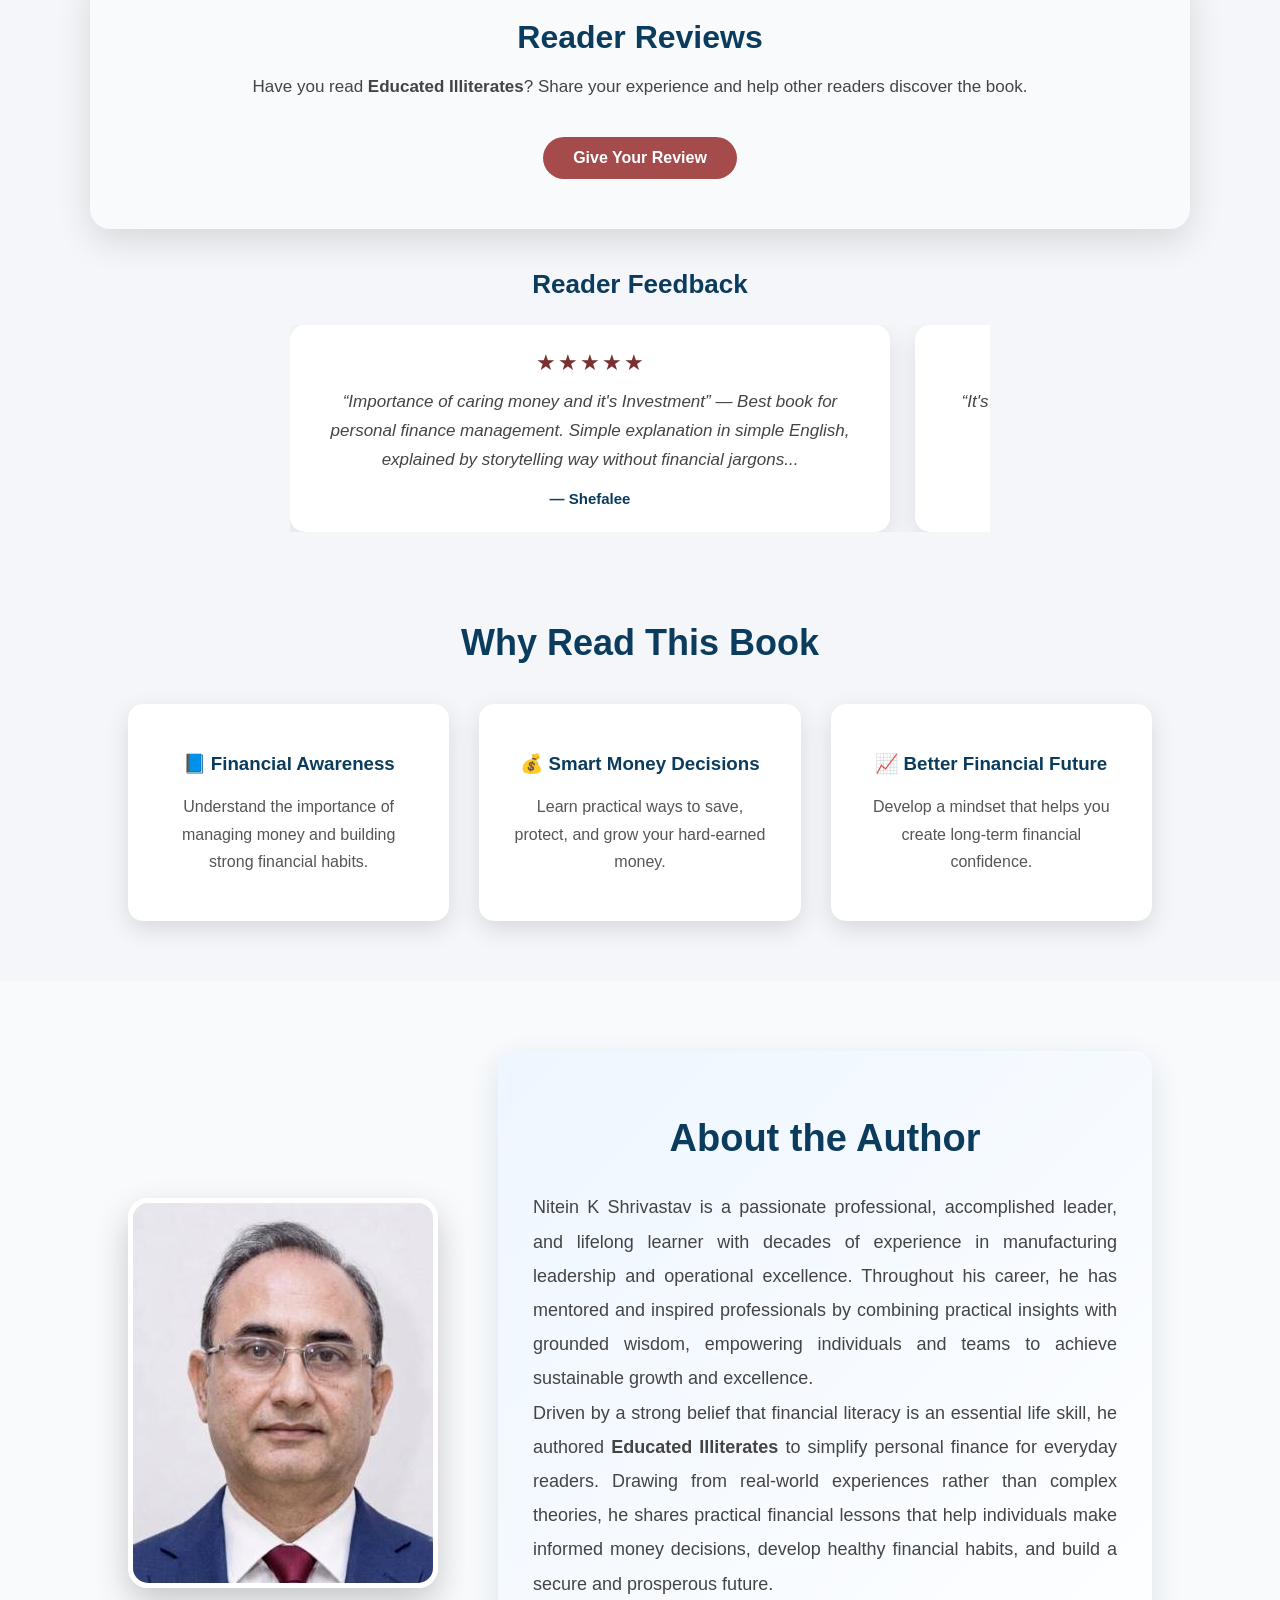
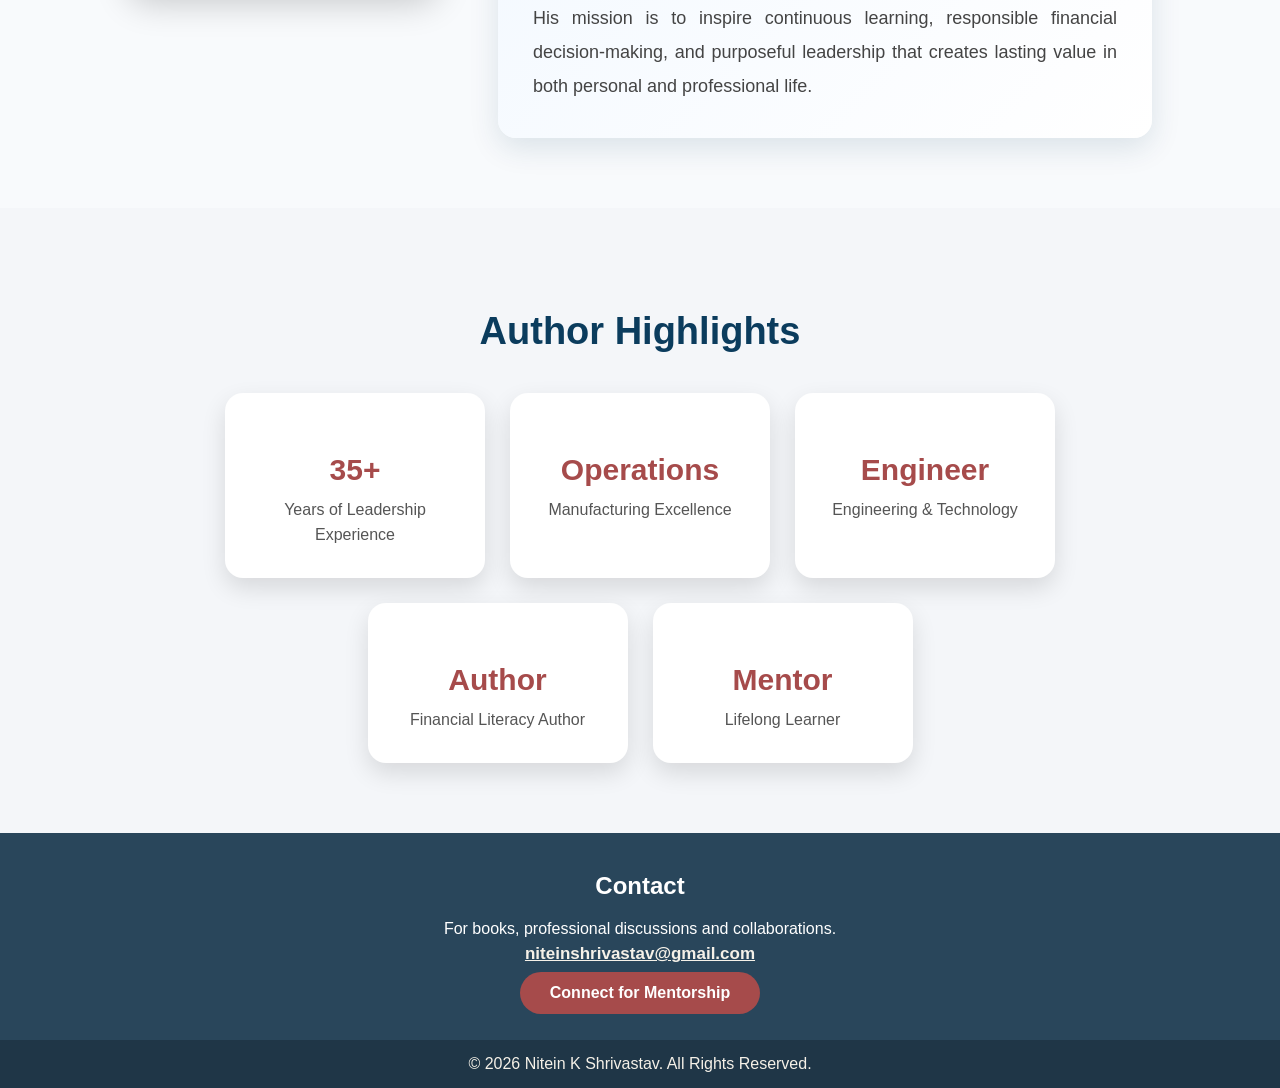
==== commit b7cf478b: "Add financial planning calculator" ====
--- a/index.html
+++ b/index.html
@@ -118,11 +118,20 @@
         Price: ₹440
     </p>
 
-    <a href="https://tally.so/r/MexKzY" target="_blank" class="request-copy">
-    Request a Copy
-    </a>
-
-</div>
+    <div class="book-buttons">
+
+        <a href="https://tally.so/r/MexKzY"
+           target="_blank"
+           class="request-copy">
+            Request a Copy
+        </a>
+
+        <a href="financial-calculator.html"
+           class="plan-finances">
+            Plan Your Finances
+        </a>
+
+    </div>
 
 </div>
 
--- a/style.css
+++ b/style.css
@@ -45,19 +45,33 @@
 @media (max-width: 768px) {
 
     .navbar {
-        padding: 12px 18px;
+        padding: 12px 10px;
+        flex-direction: column;
     }
 
     .logo {
         font-size: 18px;
+        width: 100%;
+        text-align: center;
+        margin-bottom: 8px;
     }
 
     .nav-links {
-        gap: 12px;
+        width: 100%;
+        display: flex;
+        flex-wrap: wrap;
+        justify-content: center;
+        gap: 8px 0;
+    }
+
+    .nav-links li {
+        width: 33.33%;
+        text-align: center;
     }
 
     .nav-links a {
         font-size: 14px;
+        white-space: nowrap;
     }
 
 }
@@ -279,6 +293,65 @@
     font-size: 18px;
     font-weight: 700;
     color: #0B3C5D;
+}
+.book-action-row {
+    margin-top: 25px;
+}
+
+.book-price {
+    font-size: 20px;
+    font-weight: bold;
+    margin-bottom: 15px;
+}
+
+.book-buttons {
+    display: flex;
+    gap: 12px;
+    align-items: center;
+    flex-wrap: wrap;
+}
+
+.request-copy,
+.plan-finances {
+    display: inline-block;
+    padding: 12px 22px;
+    border-radius: 5px;
+    text-decoration: none;
+    font-weight: bold;
+    transition: 0.3s ease;
+}
+
+.request-copy {
+    background: #A64B4B;
+    color: white;
+}
+
+.request-copy:hover {
+    background: #8f3f3f;
+}
+
+.plan-finances {
+    background: #c6a15b;
+    color: white;
+}
+
+.plan-finances:hover {
+    background: #ad8947;
+}
+@media (max-width: 600px) {
+
+    .book-buttons {
+        flex-direction: column;
+        align-items: stretch;
+    }
+
+    .request-copy,
+    .plan-finances {
+        text-align: center;
+        width: 100%;
+        box-sizing: border-box;
+    }
+
 }
 .why-book{
     padding:60px 10%;
@@ -497,12 +570,12 @@
     background:#7D2E2E;
     transform:translateY(-3px);
 }
-.mentorship-button {
+.contact .mentorship-button {
     display: inline-block;
-    margin-top: 10px;
+    margin-top: 2px;
     padding: 12px 30px;
     background: #A64B4B;
-    color: white;
+    color: #ffffff;
     border: none;
     border-radius: 25px;
     font-size: 16px;
@@ -511,7 +584,7 @@
     text-decoration: none;
 }
 
-.mentorship-button:hover {
+.contact .mentorship-button:hover {
     background: #8f3f3f;
 }
 
@@ -860,6 +933,28 @@
         transform: translateX(-50%);
     }
 }
+/* =========================
+   BACK TO WEBSITE BUTTON
+========================= */
+
+.back-to-website {
+    display: inline-block;
+    margin-bottom: 20px;
+    padding: 10px 18px;
+    background: #A64B4B;
+    color: white;
+    text-decoration: none;
+    border-radius: 6px;
+    font-weight: bold;
+    font-size: 14px;
+    transition: 0.3s;
+}
+
+.back-to-website:hover {
+    background: #8f3f3f;
+    color: white;
+}
+
 footer {
     background: #1f3647;
     color: #f5f1e8;
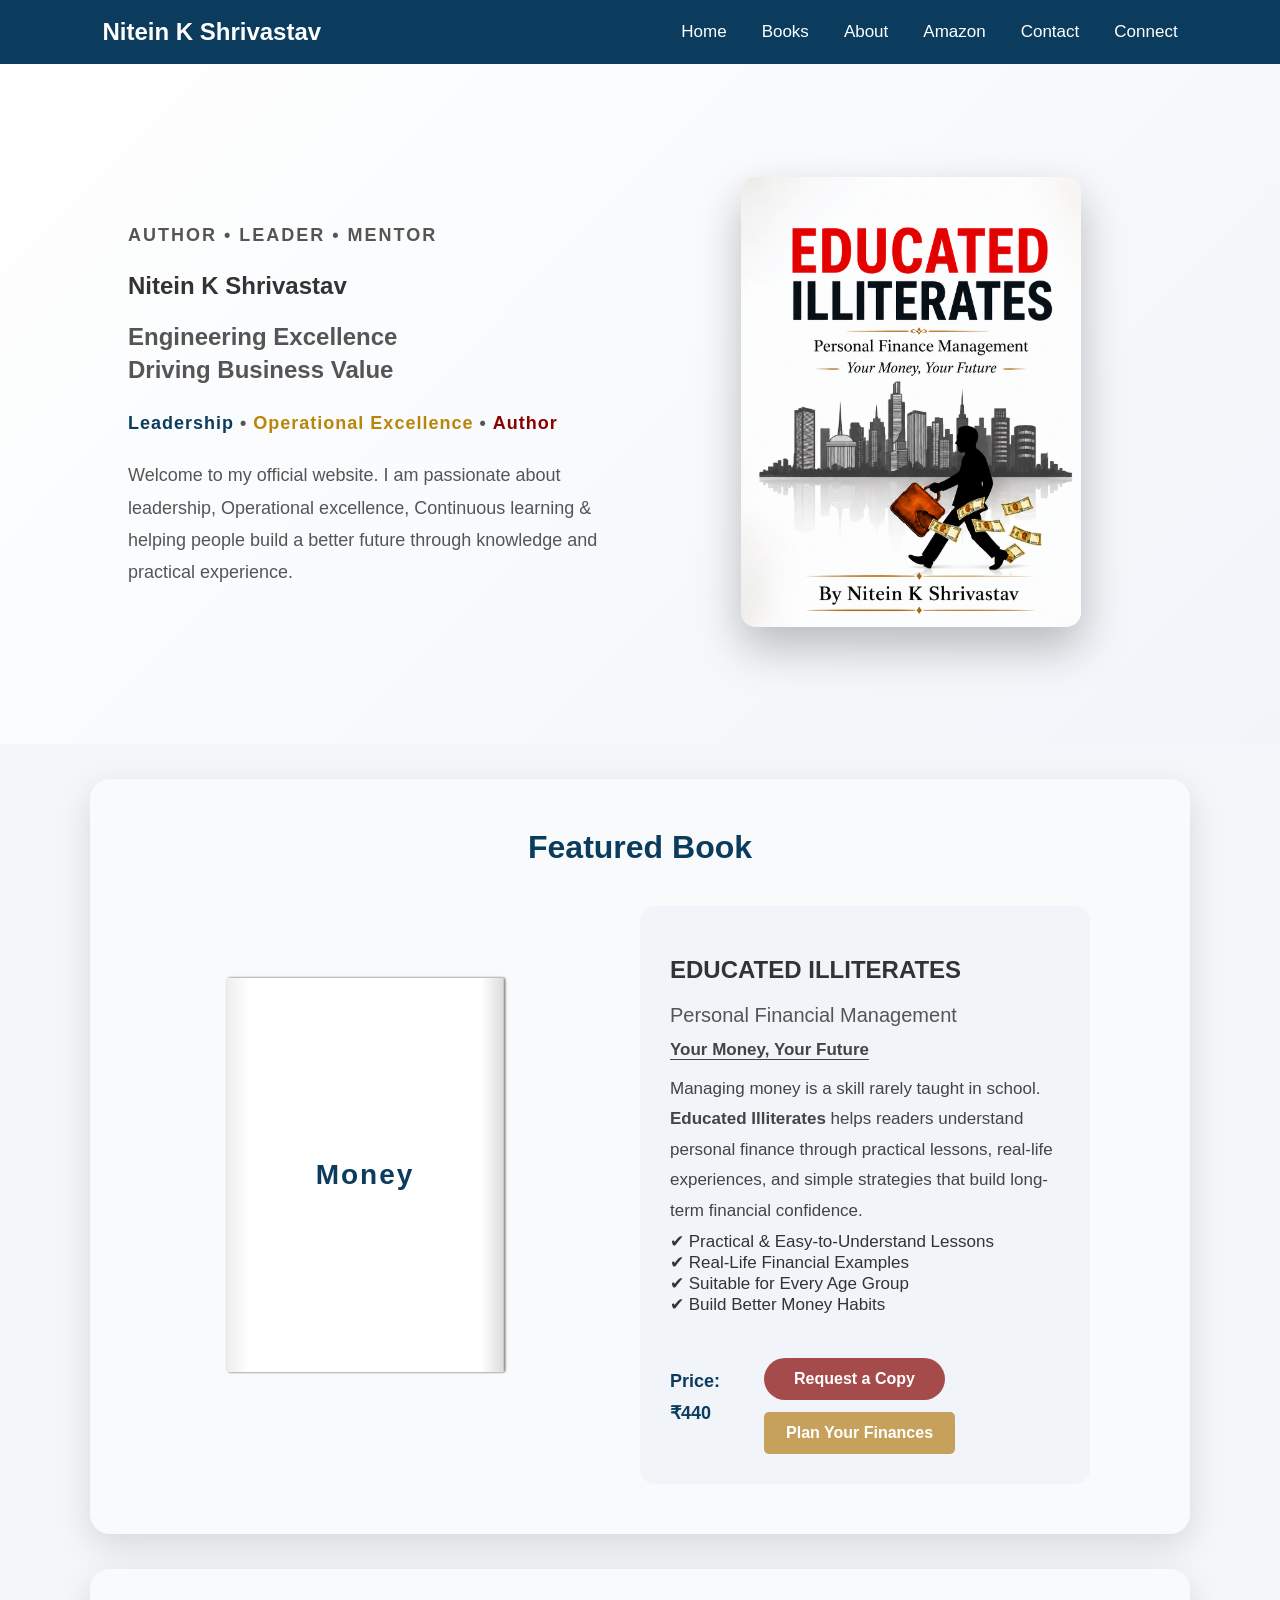
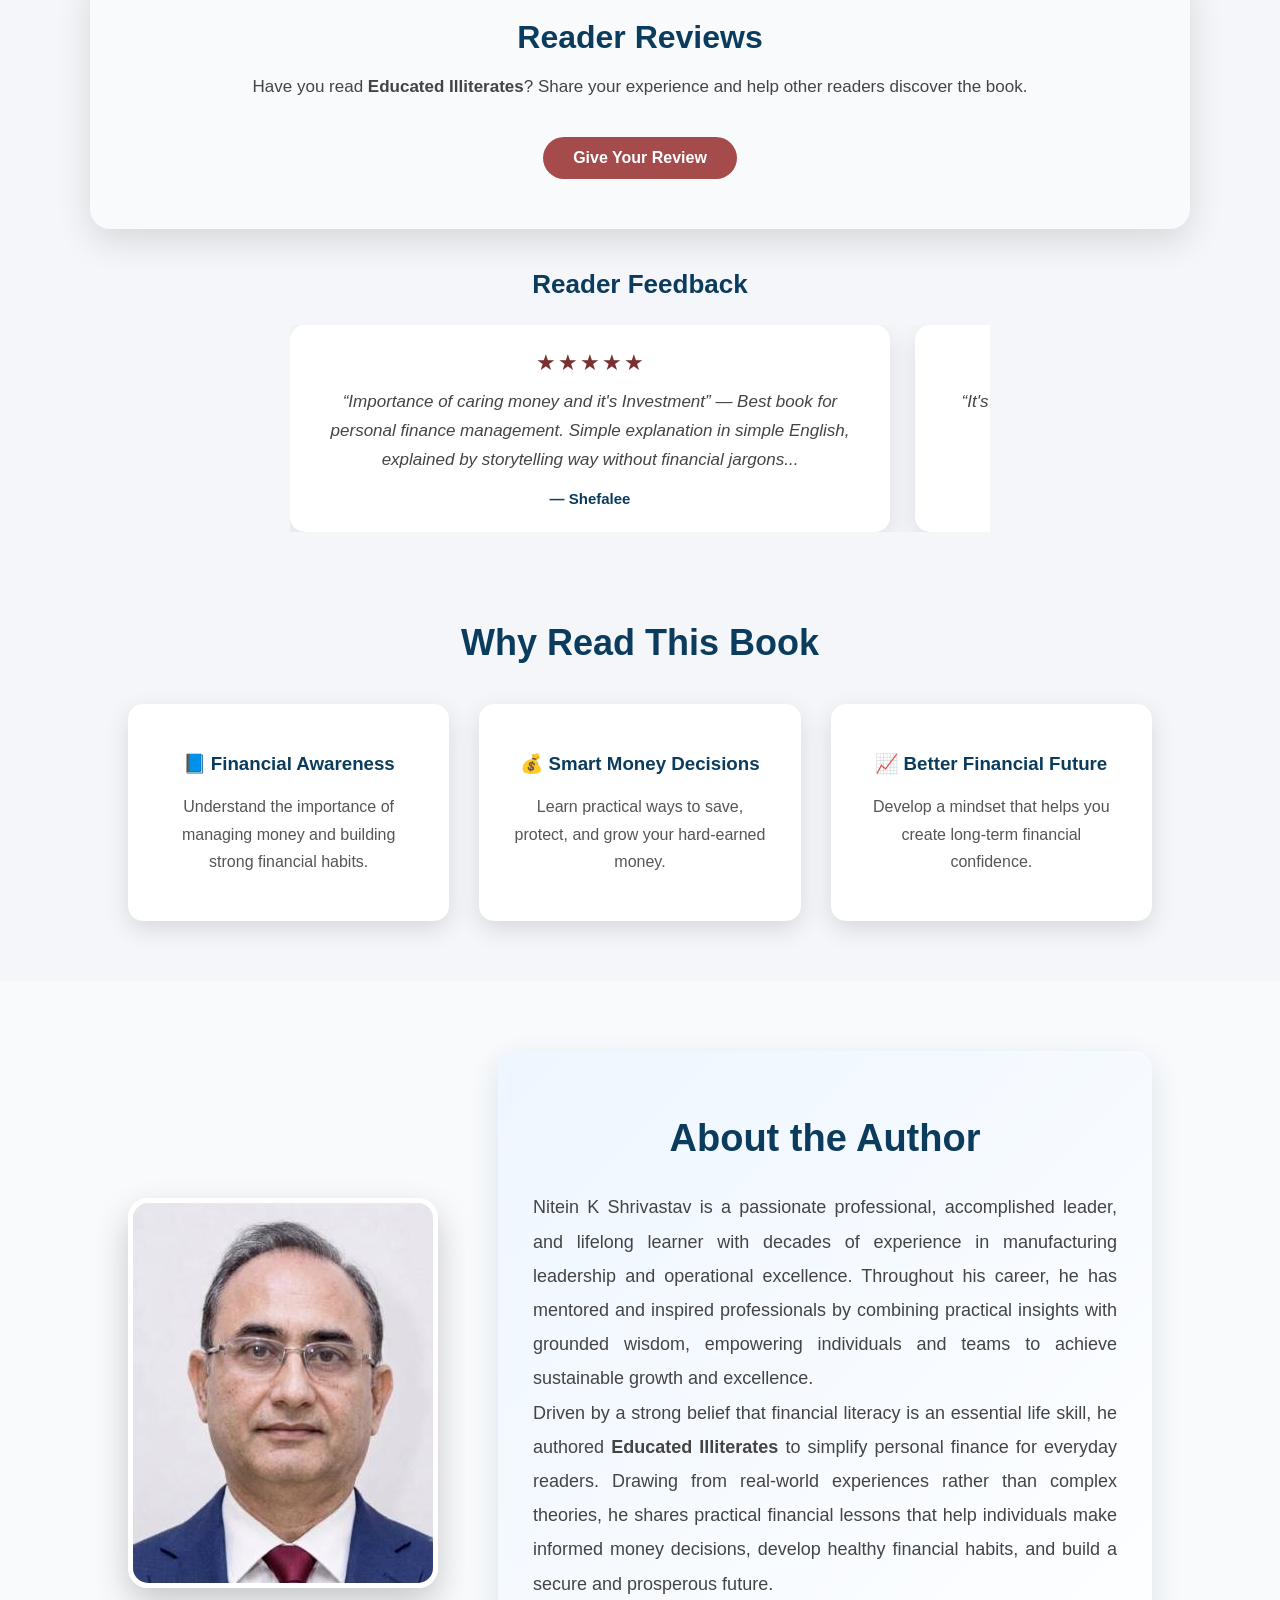
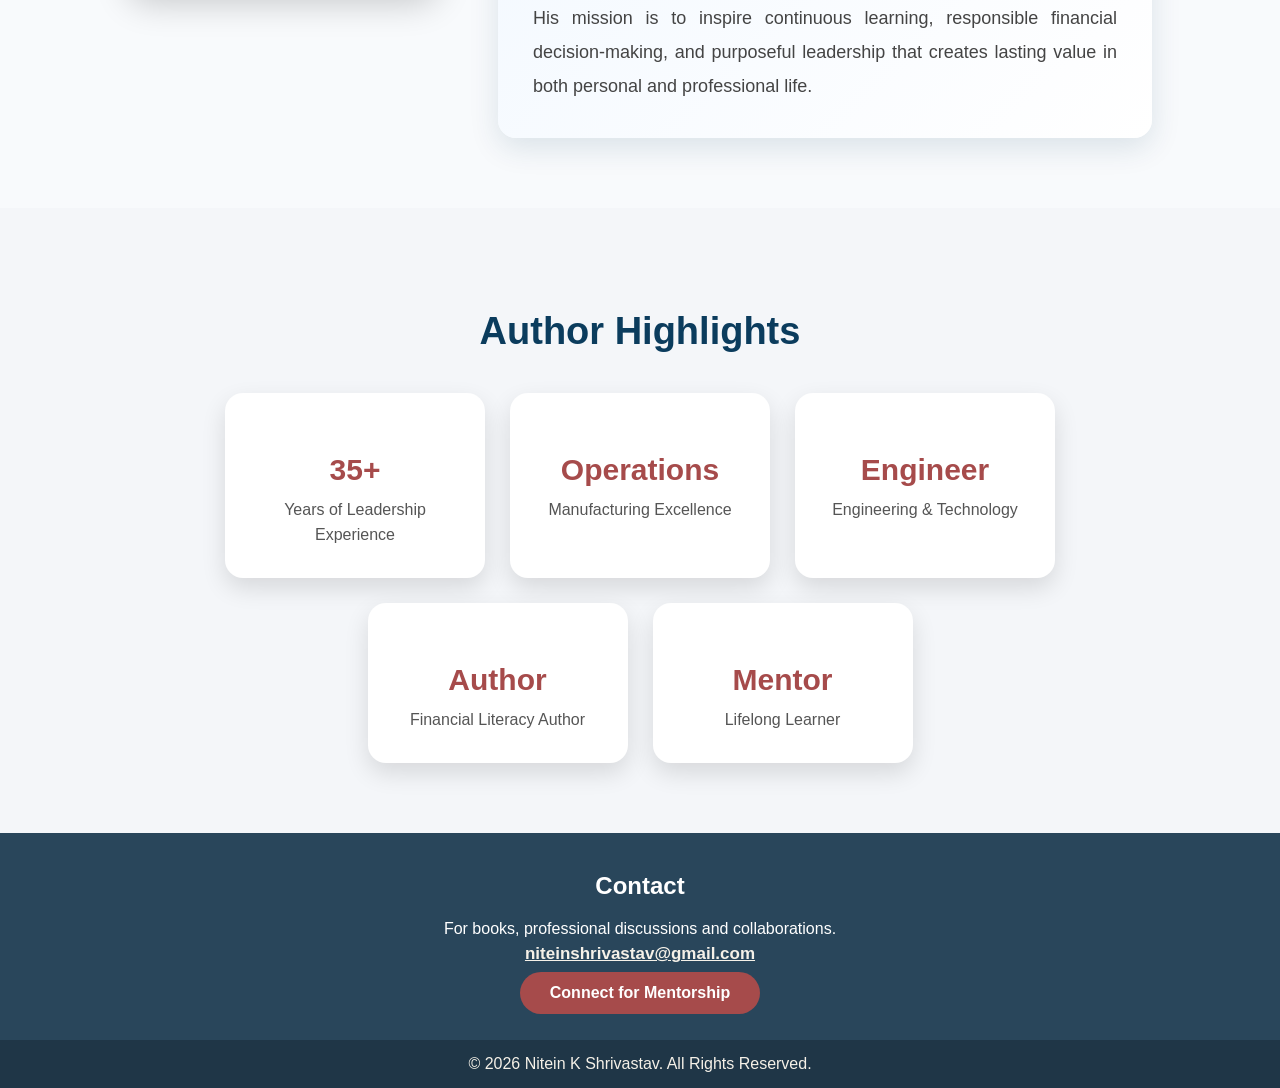
==== commit 589512fd: "Add 3D book animation with page turning" ====
--- a/index.html
+++ b/index.html
@@ -83,7 +83,28 @@
 <div class="book-container">
 
 <div class="book-image">
-<img src="book-cover.png" alt="Educated Illiterates Book Cover">
+
+    <div class="book-3d">
+
+        <div class="book-cover-face book-front">
+            <img src="book-cover.png" alt="Educated Illiterates Front Cover">
+        </div>
+
+        <div class="book-pages">
+            <span>Money</span>
+            <span>Plan</span>
+            <span>Save</span>
+            <span>Invest</span>
+            <span>Grow</span>
+            <span>Protect</span>
+        </div>
+
+        <div class="book-cover-face book-back">
+            <img src="book-cover-back.png" alt="Educated Illiterates Back Cover">
+        </div>
+
+    </div>
+
 </div>
 
 <div class="book-content">
@@ -441,6 +462,37 @@
     }
 });
 </script>
+<script>
+document.addEventListener("DOMContentLoaded", function () {
+
+    const book = document.querySelector(".book-3d");
+
+    if (!book) return;
+
+    const observer = new IntersectionObserver(
+        function (entries) {
+
+            entries.forEach(function (entry) {
+
+                if (entry.isIntersecting) {
+                    book.classList.add("book-active");
+                } else {
+                    book.classList.remove("book-active");
+                }
+
+            });
+
+        },
+        {
+            threshold: 0.4
+        }
+    );
+
+    observer.observe(book);
+});
+</script>
 
 </body>
 </html>
+</body>
+</html>
--- a/style.css
+++ b/style.css
@@ -139,21 +139,40 @@
         width: 280px;
         max-width: 90%;
     }
+
     .hero h2 {
-    font-size: 30px !important;
-}
-    
+        font-size: 30px !important;
+    }
+
     .hero-subtitle {
-    font-size: 16px;
-    }
-    
+        font-size: 16px;
+    }
+
     .hero p {
-    font-size: 12px;
-    line-height: 1.6;
-    }
-
-}
-
+        font-size: 12px;
+        line-height: 1.6;
+    }
+
+
+    /* 3D BOOK - MOBILE */
+
+    .book-3d {
+        width: 230px;
+        height: 330px;
+    }
+
+    .book-cover-face {
+        width: 230px;
+        height: 330px;
+    }
+
+    .book-pages {
+        width: 230px;
+        height: 324px;
+        left: 0;
+    }
+
+}
 .tagline{
     color:#B8860B;
     font-weight:bold;
@@ -240,10 +259,542 @@
     max-width:900px;
     margin:0 auto;
 }
-.book-image{
-    flex:0 0 380px;
-    text-align:center;
-}
+/* =========================
+   PHYSICAL 3D BOOK
+   ========================= */
+
+.book-image {
+    flex: 0 0 380px;
+    width: 380px;
+    text-align: center;
+    perspective: 1400px;
+    overflow: visible;
+}
+
+/* BOOK BODY */
+
+.book-3d {
+    position: relative;
+    width: 310px;
+    height: 440px;
+    margin: 0 auto;
+
+    transform-style: preserve-3d;
+
+    /* IMPORTANT:
+       The book itself does NOT rotate */
+    transform: none;
+
+    animation: none;
+}
+
+
+/* =========================
+   FRONT & BACK COVERS
+   ========================= */
+
+.book-cover-face {
+    position: absolute;
+
+    width: 310px;
+    height: 440px;
+
+    top: 0;
+    left: 0;
+
+    transform-style: preserve-3d;
+
+    backface-visibility: hidden;
+
+    z-index: 20;
+}
+
+.book-cover-face img {
+    width: 310px !important;
+    height: 440px !important;
+
+    max-width: none !important;
+
+    object-fit: cover;
+
+    display: block;
+
+    border-radius: 3px;
+
+    box-shadow:
+        0 15px 30px rgba(0,0,0,0.25);
+}
+
+
+/* FRONT COVER
+   Opens from the LEFT spine */
+
+.book-front {
+    transform-origin: left center;
+
+    transform: translateZ(16px) rotateY(0deg);
+
+    animation: frontCover 10s ease-in-out infinite;
+
+    animation-play-state: paused;
+}
+
+
+/* BACK COVER */
+
+.book-back {
+    transform-origin: left center;
+
+    transform:
+        translateZ(-4px)
+        rotateY(180deg);
+
+    z-index: 1;
+
+    animation: backCover 10s ease-in-out infinite;
+    animation-play-state: paused;
+}
+
+.book-3d.book-active .book-back {
+    animation-play-state: running;
+}
+@keyframes backCover {
+
+    /* Hidden while front/pages are working */
+    0%,
+    68% {
+        transform:
+            translateZ(-4px)
+            rotateY(180deg);
+    }
+
+    /* Back cover becomes visible */
+    72%,
+    78% {
+        transform:
+            translateZ(16px)
+            rotateY(0deg);
+    }
+
+    /* Return */
+    88% {
+        transform:
+            translateZ(16px)
+            rotateY(90deg);
+    }
+
+    94%,
+    100% {
+        transform:
+            translateZ(-4px)
+            rotateY(180deg);
+    }
+}
+
+
+/* =========================
+   BOOK PAGES
+   ========================= */
+
+.book-pages {
+    position: absolute;
+
+    width: 276px;
+    height: 394px;
+
+    top: 3px;
+    left: 2px;
+
+    transform-style: preserve-3d;
+
+    pointer-events: none;
+
+    z-index: 10;
+}
+
+
+/* Every page is an individual sheet */
+
+.book-pages span {
+    position: absolute;
+
+    width: 276px;
+    height: 394px;
+
+    top: 0;
+    left: 0;
+
+    display: flex;
+
+    align-items: center;
+    justify-content: center;
+
+    background: linear-gradient(
+        to right,
+        #eeeeee 0%,
+        #ffffff 8%,
+        #ffffff 92%,
+        #dddddd 100%
+    );
+
+    border-right: 1px solid #c8c8c8;
+
+    border-radius: 1px;
+
+    transform-origin: left center;
+
+    transform-style: preserve-3d;
+
+    backface-visibility: hidden;
+
+    box-shadow:
+        1px 0 3px rgba(0,0,0,0.12);
+
+    /* WORD ON PAGE */
+
+    font-size: 28px;
+    font-weight: 700;
+
+    letter-spacing: 2px;
+
+    color: #0B3C5D;
+
+    text-align: center;
+
+    animation-duration: 10s;
+    animation-timing-function: ease-in-out;
+    animation-iteration-count: infinite;
+    animation-play-state: paused;
+}
+
+
+/* =========================
+   PAGE TURN SEQUENCE
+   ========================= */
+
+.book-pages span:nth-child(1) {
+    z-index: 6;
+    animation-name: turnPage1;
+}
+
+.book-pages span:nth-child(2) {
+    z-index: 5;
+    animation-name: turnPage2;
+}
+
+.book-pages span:nth-child(3) {
+    z-index: 4;
+    animation-name: turnPage3;
+}
+
+.book-pages span:nth-child(4) {
+    z-index: 3;
+    animation-name: turnPage4;
+}
+
+.book-pages span:nth-child(5) {
+    z-index: 2;
+    animation-name: turnPage5;
+}
+
+.book-pages span:nth-child(6) {
+    z-index: 1;
+    animation-name: turnPage6;
+}
+
+
+/* Start animation when visible */
+
+.book-3d.book-active .book-front,
+.book-3d.book-active .book-pages span {
+    animation-play-state: running;
+}
+
+
+/* =========================
+   FRONT COVER OPEN
+   ========================= */
+
+@keyframes frontCover {
+
+    /* Closed */
+    0%,
+    12% {
+        transform:
+            translateZ(16px)
+            rotateY(0deg);
+    }
+
+    /* Slowly opening */
+    18% {
+        transform:
+            translateZ(16px)
+            rotateY(-70deg);
+    }
+
+    /* Fully open */
+    24%,
+    78% {
+        transform:
+            translateZ(16px)
+            rotateY(-180deg);
+    }
+
+    /* Closing */
+    86% {
+        transform:
+            translateZ(16px)
+            rotateY(-110deg);
+    }
+
+    /* Closed again */
+    94%,
+    100% {
+        transform:
+            translateZ(16px)
+            rotateY(0deg);
+    }
+}
+
+
+/* =========================
+   PAGE 1
+   ========================= */
+
+@keyframes turnPage1 {
+
+    /* Page lying flat */
+    0%,
+    25% {
+        transform: rotateY(0deg);
+    }
+
+    /* Page begins lifting */
+    29% {
+        transform: rotateY(-65deg);
+    }
+
+    /* Edge-on */
+    33% {
+        transform: rotateY(-90deg);
+    }
+
+    /* Page lands on other side */
+    38%,
+    70% {
+        transform: rotateY(-180deg);
+    }
+
+    /* Return */
+    76% {
+        transform: rotateY(-120deg);
+    }
+
+    82% {
+        transform: rotateY(-65deg);
+    }
+
+    88%,
+    100% {
+        transform: rotateY(0deg);
+    }
+}
+
+
+/* =========================
+   PAGE 2
+   ========================= */
+
+@keyframes turnPage2 {
+
+    0%,
+    31% {
+        transform: rotateY(0deg);
+    }
+
+    35% {
+        transform: rotateY(-65deg);
+    }
+
+    39% {
+        transform: rotateY(-90deg);
+    }
+
+    44%,
+    70% {
+        transform: rotateY(-180deg);
+    }
+
+    78% {
+        transform: rotateY(-120deg);
+    }
+
+    84% {
+        transform: rotateY(-65deg);
+    }
+
+    90%,
+    100% {
+        transform: rotateY(0deg);
+    }
+}
+
+
+/* =========================
+   PAGE 3
+   ========================= */
+
+@keyframes turnPage3 {
+
+    0%,
+    37% {
+        transform: rotateY(0deg);
+    }
+
+    41% {
+        transform: rotateY(-65deg);
+    }
+
+    45% {
+        transform: rotateY(-90deg);
+    }
+
+    50%,
+    70% {
+        transform: rotateY(-180deg);
+    }
+
+    78% {
+        transform: rotateY(-120deg);
+    }
+
+    84% {
+        transform: rotateY(-65deg);
+    }
+
+    90%,
+    100% {
+        transform: rotateY(0deg);
+    }
+}
+
+
+/* =========================
+   PAGE 4
+   ========================= */
+
+@keyframes turnPage4 {
+
+    0%,
+    43% {
+        transform: rotateY(0deg);
+    }
+
+    47% {
+        transform: rotateY(-65deg);
+    }
+
+    51% {
+        transform: rotateY(-90deg);
+    }
+
+    56%,
+    70% {
+        transform: rotateY(-180deg);
+    }
+
+    78% {
+        transform: rotateY(-120deg);
+    }
+
+    84% {
+        transform: rotateY(-65deg);
+    }
+
+    90%,
+    100% {
+        transform: rotateY(0deg);
+    }
+}
+
+
+/* =========================
+   PAGE 5
+   ========================= */
+
+@keyframes turnPage5 {
+
+    0%,
+    49% {
+        transform: rotateY(0deg);
+    }
+
+    53% {
+        transform: rotateY(-65deg);
+    }
+
+    57% {
+        transform: rotateY(-90deg);
+    }
+
+    62%,
+    70% {
+        transform: rotateY(-180deg);
+    }
+
+    78% {
+        transform: rotateY(-120deg);
+    }
+
+    84% {
+        transform: rotateY(-65deg);
+    }
+
+    90%,
+    100% {
+        transform: rotateY(0deg);
+    }
+}
+
+
+/* =========================
+   PAGE 6
+   ========================= */
+
+@keyframes turnPage6 {
+
+    0%,
+    55% {
+        transform: rotateY(0deg);
+    }
+
+    59% {
+        transform: rotateY(-65deg);
+    }
+
+    63% {
+        transform: rotateY(-90deg);
+    }
+
+    68%,
+    70% {
+        transform: rotateY(-180deg);
+    }
+
+    78% {
+        transform: rotateY(-120deg);
+    }
+
+    84% {
+        transform: rotateY(-65deg);
+    }
+
+    90%,
+    100% {
+        transform: rotateY(0deg);
+    }
+}
+
 .book-content{
     flex:1;
     max-width:500px;
